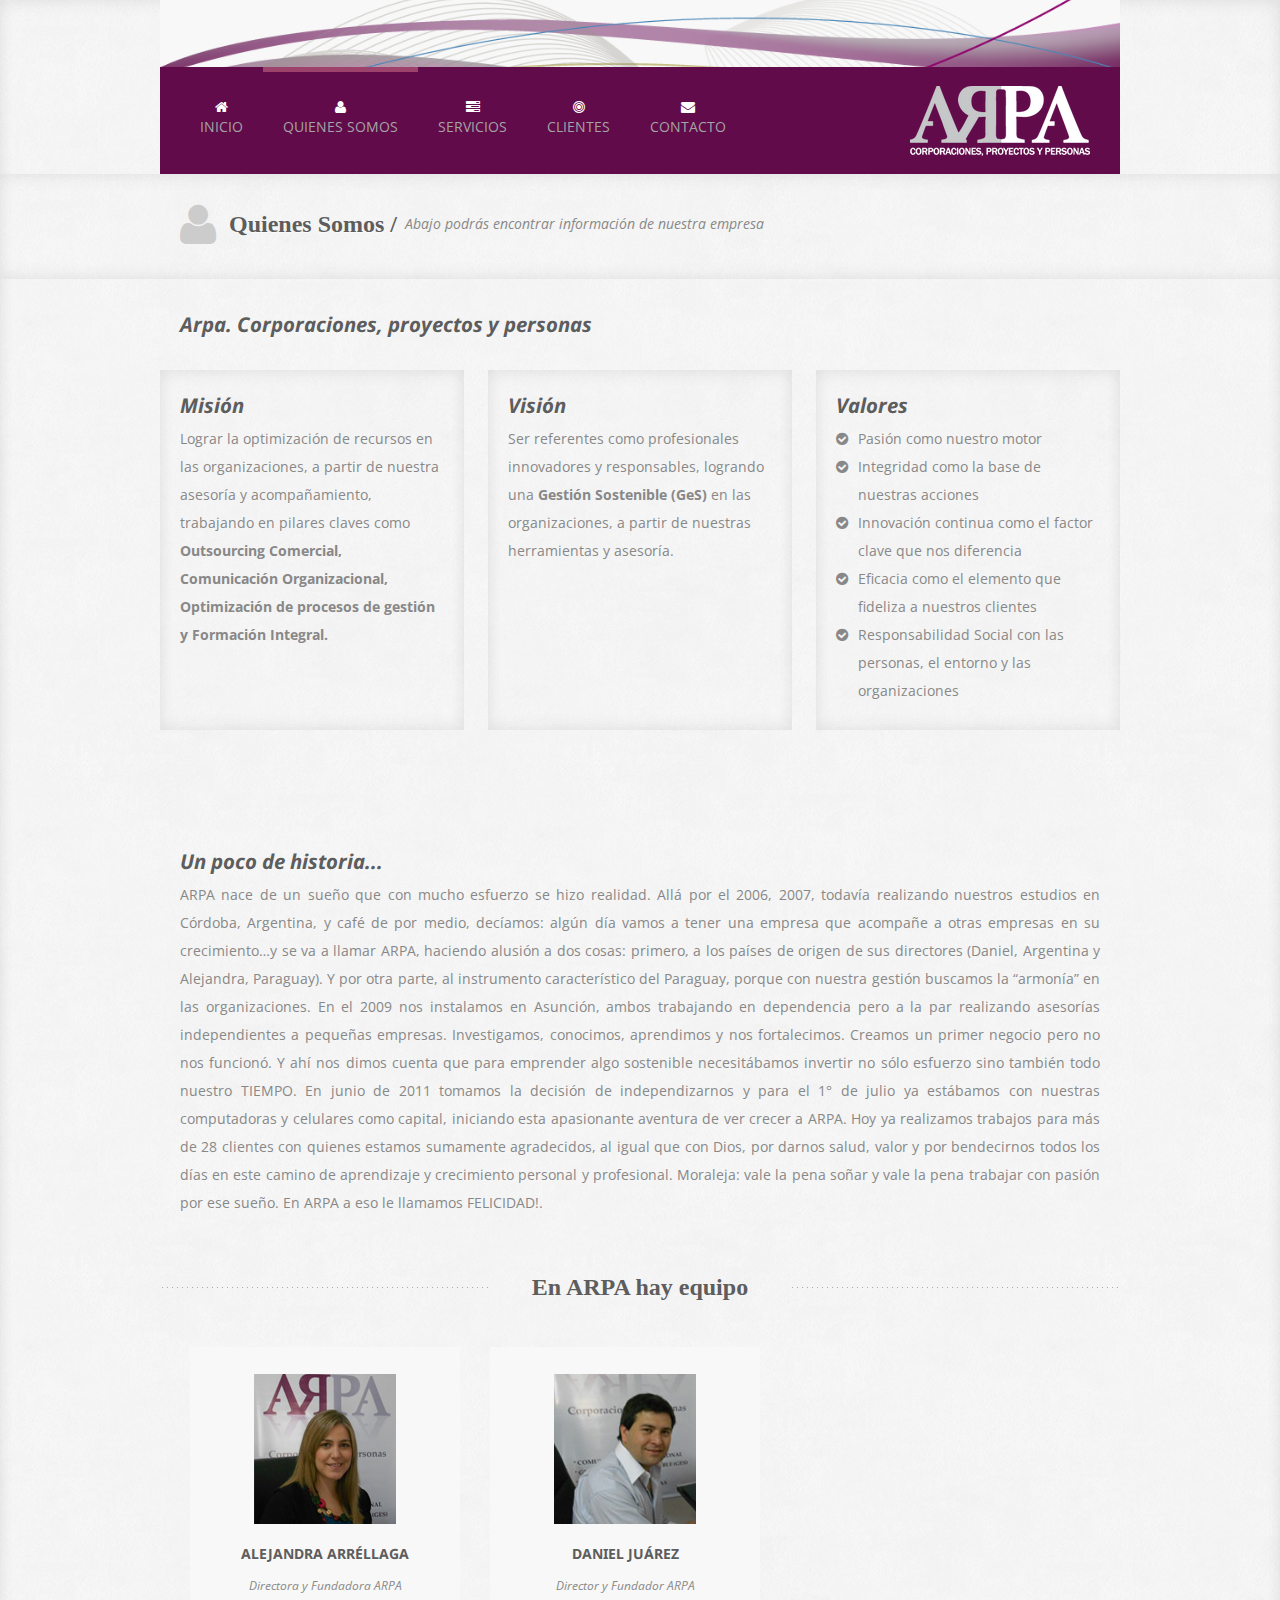
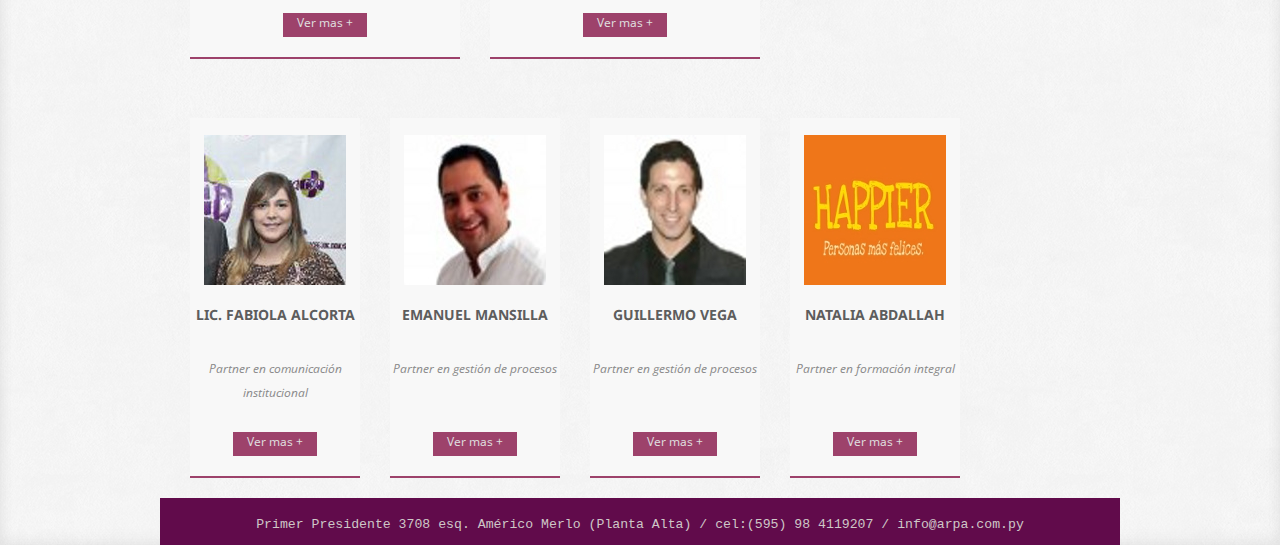
==== about.html @ 3e315eac "cambio: equipo" ====
<!DOCTYPE html>
<html lang="es">

    <head>

        <meta http-equiv="content-type" content="text/html; charset=UTF-8" />
        <title>AR-PA | Asesoramiento a empresas</title>
        <meta name="viewport" content="width=device-width, initial-scale=1.0">
        <meta name="description" content="Facilitamos herramientas y acompañamos procesos que conlleven a la Gestión Sostenible de las organizaciones, en el Área de Comunicación, Desarrollo Comercial y Responsabilidad Social. Buscamos optimizar los recursos de las empresas, fortalecer la calidad de vida laboral de las personas y lograr el desarrollo efectivo de proyectos.">
        <meta name="author" content="Ignacio" >
			<meta name="keywords" content="consultoría, comercialización, simulación, procesos, soluciones">
        <!-- CSS -->
       <link rel="stylesheet" href="http://fonts.googleapis.com/css?family=Open+Sans:400italic,400">
        <link rel="stylesheet" href="http://fonts.googleapis.com/css?family=Droid+Sans">    
        <link rel="stylesheet" href="assets/bootstrap/css/bootstrap.min.css">
        <link rel="stylesheet" href="assets/prettyPhoto/css/prettyPhoto.css">
        <link rel="stylesheet" href="assets/css/flexslider.css">
        <link rel="stylesheet" href="assets/css/font-awesome.css">
        <link rel="stylesheet" href="assets/css/style.css">
        <link rel="stylesheet" href="assets/fonts/stylesheet.css">
			
        <!-- HTML5 shim, for IE6-8 support of HTML5 elements -->
        <!--[if lt IE 9]>
            <script src="http://html5shim.googlecode.com/svn/trunk/html5.js"></script>
        <![endif]-->
			<!--<style type="text/css">.dropdown-submenu:hover>.dropdown-menu{display:none}</style>-->
			
        <!-- Favicon and touch icons -->
        <link rel="shortcut icon" href="assets/ico/FAV.ico">
        <link rel="apple-touch-icon-precomposed" sizes="144x144" href="assets/ico/apple-touch-icon-144-precomposed.png">
        <link rel="apple-touch-icon-precomposed" sizes="114x114" href="assets/ico/apple-touch-icon-114-precomposed.png">
        <link rel="apple-touch-icon-precomposed" sizes="72x72" href="assets/ico/apple-touch-icon-72-precomposed.png">
        <link rel="apple-touch-icon-precomposed" href="assets/ico/apple-touch-icon-57-precomposed.png">
		
    </head>

    <body>

        <!-- Header -->
        <div class="container">

                		
               	<div class="row" id="header"></div>
               			                       
                	<div class="header">						                  
                    
                        <div class="navbar">
                            <div class="navbar-inner">
                                <a class="btn btn-navbar" data-toggle="collapse" data-target=".nav-collapse">
                                    <span class="icon-bar"></span>
                                    <span class="icon-bar"></span>
                                    <span class="icon-bar"></span>
                                </a>
                                <h1>
                                    <a class="brand" href="index.html">AR-PA Asesoramos empresas...</a>
                                </h1>
                                <div class="nav-collapse collapse">
                                    <ul class="nav pull-left">
                                        <li>
                                            <a href="index.html"><i class="icon-home"></i><br />Inicio</a>
                                        </li>
                                         <li class="current-page"> 
                                            <a href="about.html"><i class="icon-user"></i><br />Quienes Somos</a>
                                        </li> 
                                        <li>                                                                                             	              														                                        
                                            	<a  href="services.html"><i class="icon-tasks"></i><br />Servicios</a>                                           	
													 									                                    
                                        </li>      	
                                        <li>
                                            <a href="clients.html"><i class="icon-bullseye"></i><br />Clientes</a>
                                        </li>                                 
                                        <li>
                                            <a href="contact.html"><i class="icon-envelope-alt"></i><br />Contacto</a>
                                        </li>
                                    </ul>
                                </div>
                            </div>
                        </div>
                                     
                </div>
               
        </div>

        <!-- Page Title -->
        <div class="page-title">
            <div class="container">
                <div class="row">
                    <div class="span12">
                        <i class="icon-user page-title-icon"></i>
                        <h2>Quienes Somos /</h2>
                        <p>Abajo podrás encontrar información de nuestra empresa</p>
                    </div>
                </div>
            </div>
        </div>

        <!-- About Us Text -->
        <div class="about-us-text container">
              
                    <h4>Arpa. Corporaciones, proyectos y personas</h4>
            <div class="row-fluid" id="about">
                <div class="span4">
                    <h4>Misión</h4>
                    <p>Lograr la optimización de recursos en las organizaciones, a partir de nuestra asesoría y acompañamiento, trabajando en pilares claves como <b>Outsourcing Comercial, Comunicación Organizacional, Optimización de procesos de gestión y Formación Integral.</b></p>
                </div>
                <div class="span4">
					<h4>Visión</h4>
                    <p>Ser referentes como profesionales innovadores y responsables, logrando una <b>Gestión Sostenible (GeS)</b> en las organizaciones, a partir de nuestras herramientas y asesoría.</p>                    
                </div>
                <div class="span4">
                    <h4>Valores</h4>
                    <ul class="icons-ul">
                    <li><i class="icon-li icon-ok-sign"></i> Pasión como nuestro motor</li>
                    <li><i class="icon-li icon-ok-sign"></i> Integridad como la base de nuestras acciones</li>
                    <li><i class="icon-li icon-ok-sign"></i> Innovación continua como el factor clave que nos diferencia</li>
                    <li><i class="icon-li icon-ok-sign"></i> Eficacia como el elemento que fideliza a nuestros clientes</li>
                    <li><i class="icon-li icon-ok-sign"></i> Responsabilidad Social con las personas, el entorno y las organizaciones</li>
                    </ul>
                </div>
            </div>

						<h4>Un poco de historia...</h4>
						<p>ARPA nace de un sueño que con mucho esfuerzo se hizo realidad. Allá por el 2006, 2007, todavía realizando nuestros estudios en Córdoba, Argentina, y café de por medio, decíamos: algún día vamos a tener una empresa que acompañe a otras empresas en su crecimiento…y se va a llamar ARPA, haciendo alusión a dos cosas: primero, a los países de origen de sus directores (Daniel, Argentina y Alejandra, Paraguay). Y por otra parte, al instrumento característico del Paraguay, porque con nuestra gestión buscamos la “armonía” en las organizaciones.  
En el 2009 nos instalamos en Asunción, ambos trabajando en dependencia pero a la par realizando asesorías independientes a pequeñas empresas. Investigamos, conocimos, aprendimos y nos fortalecimos. Creamos un primer negocio pero no nos funcionó. Y ahí nos dimos cuenta que para emprender algo sostenible necesitábamos invertir no sólo esfuerzo sino también todo nuestro TIEMPO.
En junio de 2011 tomamos la decisión de independizarnos y para el 1° de julio ya estábamos con nuestras computadoras y celulares como capital, iniciando esta apasionante aventura de ver crecer a ARPA.
Hoy ya realizamos trabajos para más de 28 clientes con quienes estamos sumamente agradecidos, al igual que con Dios, por darnos salud, valor y por bendecirnos todos los días en este camino de aprendizaje y crecimiento personal y profesional.
Moraleja: vale la pena soñar y vale la pena trabajar con pasión por ese sueño. En ARPA a eso le llamamos FELICIDAD!.</p>

        </div>

        <!-- Meet Our Team -->
        <div class="team container">
            <div class="team-title">
                <h3>En ARPA hay equipo</h3>
            </div>
            <div class="row">
                 <div class="team-text span3" data-toggle="modal" role="button"  href="#alejandra">                
						<div id="alejandra" class="modal hide fade" tabindex="-1" role="dialog" aria-labelledby="myModalLabel" aria-hidden="true">
 						 <div class="modal-header">
    						<h3 id="myModalLabel">Alejandra Arréllaga</h3>
 						 </div>
                    
                   <div class="modal-body">
  							<img src="assets/img/team/1.jpg" alt="">
   					 	<p>Licenciada en Comunicación Social, con énfasis en Comunicación Institucional por la Universidad Nacional de Córdoba (Argentina). Diplomatura en Conducción de RRHH y en Creación y Gestión de Microempresas. Especialista en Diagnóstico Organizacional, Planes de Comunicación Institucional y Gestión Corporativa. Corresponsal TELEVISA en Paraguay.<br>Ha asesorado a empresas privadas, instituciones bancarias, instituciones educativas, proyectos de organismos internacionales, organizaciones no gubernamentales y a proyectos del Gobierno local y Municipal.<br>Su experiencia laboral partió con la Fundación Internacional de formación de emprendedores Junior Achievement, desarrollando proyectos y organizando actividades en Paraguay, Argentina, Guatemala y México. Forjó su desempeño profesional participando de Congresos y Actividades Formativas en Argentina, Chile, Panamá, México, Guatemala, EEUU y España.</p>
							<h4>ALGUNOS TRABAJOS REALIZADOS</h4>
							<p><b>GRANUPLAST (fábrica de productos de polipropileno)</b></p>
							<p>&bull; Diagnóstico Comunicacional, Plan de Comunicación y Desarrollo de la Identidad Corporativa.</p>																		
							<p><b>MUNICIPALIDAD DE SAN BERNARDINO</b></p>
							<p>&bull; Comunicación Institucional / Tercerización comercial para el desarrollo de la temporada veraniega 2013.</p>																			
							<p><b>FUNDACION AVINA</b></p>
							<p>&bull; Asesoría en comunicación.</p>																										 						
							<p><b>COLEGIO SAN IGNACION DE LOYOLA</b></p>						
							<p>&bull; Diagnóstico Comunicacional y Plan de Comunicación / Asesora Comunicacional externa.</p>														
							<p><b>TELEVISA</b></p>
							<p>&bull; Corresponsal en Paraguay desde 2011.</p>									
							<p><b>EVAC México – Televisa</b></p>
							<p>&bull; Coordinación General del evento Vanguardia Iberoamericana 2011.</p>	
							<p><b>SUMARSE – INADEH (Panamá)</b></p>
							<p>&bull; Disertaciones y Taller formativo en el marco de la “Semana de la Ética 2011 y 2013″ – Taller “Planificación Estratégica de la Comunicación Corporativa en el marco de la RSE 2012”</p>
							<p><b>PACTO ETICO COMERCIAL – AMCHAM – CAP</b></p>
							<p>&bull; Desarrollo de 3 Talleres de Gestión Ética Sustentable.</p>		
							<p>PNUD – I	NDI</p>
							<p>&bull; Proyecto “Desarrollo de Capacidades de Instituciones Locales para la Implementación de Políticas de Pueblos Indígenas, con énfasis en Territorialidad y Gobernabilidad”.</p>
							<p></br><b>PNUD</b></p>
							<p>&bull; Plan de Comunicación para la Oficina de Género.</p>		
							<p><b>FUNDACION PARAGUAYA</b></p>
							<p>&bull; Área Educación Emprendedora. Directora Comunicaciones y Proyectos.</p>		
							<p><b>PNUD – AECID – MINISTERIO DEL INTERIOR</b></p>
							<p>&bull; Proyecto “Atención Especializada a víctimas de violencia intrafamiliar y de género: seguridad ciudadana”. Plan de Comunicación y Ejecución del Plan de Comunicación.</p>		
							<p><b>FUNDACIÓN CASA CUNA</b></p>
							<p>&bull; Coordinación de la Campaña RED SOLIDARIA EMPRESARIAL</p>		
							<p><b>USAID – CIRD – CEJ</b></p>
							<p>&bull; Programa Desempeño Judicial, Transparencia y Acceso a la Información – Plan de Comunicación, Ejecución del Plan y Coordinación de la Campaña – Componente “Costo Social de la Corrupción”- Campaña Exigí. Controlá. Denunciá.</p>																
							<p><b>BANCO CONTINENTAL</b></p>		
							<p>&bull; Plan de Comunicación, Incorporación del Banco Mundial como Accionista del Banco Continental a través de la IFC.</p>					
							<p><b>UNIVERSIDAD SAN CARLOS</b></p>		
							<p>&bull; Desarrollo del Departamento de Comunicación Institucional.</p>				
																															
						 </div>
 						<div class="modal-footer">
    					<button class="btn btn-primary">Volver</button>
  						</div>
                </div>
                <img src="assets/img/team/1.jpg" alt="">
                    <h4>Alejandra Arréllaga</h4>
                    <p>Directora y Fundadora ARPA</p>
                    <div class="social-links">
                        <!--<a class="facebook" href=""></a>
                        <a class="twitter" href=""></a>-->
                        <a href="#">Ver mas +</a>
                        <!--<a class="email" href="mailto:alejandra@arpa.com.py"></a>-->
                    </div>
                 </div>
                <div class="team-text span3" data-toggle="modal" role="button"  href="#daniel">                
						<div id="daniel" class="modal hide fade" tabindex="-1" role="dialog" aria-labelledby="myModalLabel" aria-hidden="true">
 						 <div class="modal-header">
    						<h3 id="myModalLabel">Daniel Juarez</h3>
 						 </div> 						
  						<div class="modal-body">
  							<img src="assets/img/team/2.jpg" alt="">
   					 	<p>Diplomado en Técnicas de Venta y Negociación, y en Conducción de Recursos Humanos por la Escuela de Ejecutivos de la Universidad Nacional de Córdoba. Especialista en Desarrollo comercial de productos, servicios y/o empresas.<br></br>Forjó sus conocimientos profesionales basados en la Teoría KAIZEN en su experiencia laboral en Toyota Argentina como parte de Centro Motor Toyota (Córdoba). A partir del 2008, asesoró en comercialización y ventas a diferentes empresas en Paraguay.</p>
							<h4>TRABAJOS EN DESARROLLO COMERCIAL</h4>
							<p><b>GRANUPLAST (fábrica de productos de polipropileno)</b></p>
							<p>&bull; Outsourcing comercial desde el 2011</p>		
							<p>&bull; Desarrollo del Departamento Comercial: diseño, planificación, contratación de RRHH.</p>
							<p>&bull; Implementación de la Estrategia Comercial: capacitación, seguimiento, fidelización de clientes.</p>											
							<p><b>GOD´S PAN</b></p>
							<p>&bull; Análisis de la gestión comercial</p>							
							<p>&bull; Implementación de la Estrategia Comercial: capacitación, seguimiento, fidelización de clientes.</p>						
							<p><b>IBAÑEZ CARGO (transporte)</b></p>
							<p>&bull; Outsourcing comercial</p>							
							<p>&bull; Optimización de procesos y recursos.</p>															 						
							<p><b>MUNISA (fábrica de botas de seguridad)</b></p>						
							<p>&bull; Outsourcing comercial</p>							
							<p>&bull; Desarrollo del Departamento Comercial: diseño, planificación, contratación de RRHH.</p>								
							<p>&bull; Implementación de la Estrategia Comercial: capacitación, seguimiento, fidelización de clientes.</p>
							<p><b>ALBERDIN (gastronomía)</b></p>
							<p>&bull; Diagnóstico Comercial: análisis, evaluación y planificación de estrategias comerciales.</p>	
							<p>&bull; Implementación de la Estrategia Comercial: capacitación, seguimiento, fidelización de clientes.</p>	
							<p><b>CASA BOLLER S.R.L. (empresa de biotecnología)</b></p>
							<p>&bull; Asesoría Comercial para Proyecto CONACYT: Estudio de mercado, competidores y      clientes, potenciales clientes; estrategias comerciales sobre producto.</p>	
							<p><b>SICG S.A. – South Informer Consulting Group (empresa de seguridad)</b></p>
							<p>&bull; Gerente Comercial: estrategias comerciales, ampliación del producto a nuevos mercados, desarrollo de actividades para proyectos con entes gubernamentales, fidelización de clientes.</p>
							<p><br></br><b>ARGENTINA</b></p>			
							<p><b>TOYOTA ARGENTINA – CENTRO MOTOR S.A.</b></p>
							<p>Departamento de Postventa: fidelización de clientes – Administración – Venta de productos y servicios – Coordinación de equipo de trabajo – Implementación de estrategias de mejora continua – Negociación con proveedores.</p>										
						 </div>
 						 <div class="modal-footer">
    					<button class="btn btn-primary">Volver</button>
  					</div>
					</div>
                    <img src="assets/img/team/2.jpg" alt="">
                    <h4>Daniel Juárez</h4>
                    <p>Director y Fundador ARPA</p>
                    <div class="social-links">
                        <!--<a class="facebook" href=""></a>
                        <a class="twitter" href=""></a>
                        <a class="linkedin" href=""></a>
                        <a class="email" href="mailto:daniel@arpa.com.py"></a>-->
                        <a href="#">Ver mas +</a>
                    </div>
                </div>
                </div>
                <div class="row">
                <div class="team-text span2" data-toggle="modal" role="button"  href="#fabiola">                
						<div id="fabiola" class="modal hide fade" tabindex="-1" role="dialog" aria-labelledby="myModalLabel" aria-hidden="true">
 						 <div class="modal-header">
    						<h3 id="myModalLabel">Lic. Fabiola Alcorta</h3>
 						 </div>
  						<div class="modal-body">
  							<img src="assets/img/team/4.jpg" alt="">
   					 <p>Licenciada en Ciencias de la Comunicación con énfasis en Comunicación Institucional por la Universidad Católica Nuestra Señora de la Asunción. Máster en Cooperación Internacional y Gestión de Proyectos. Instituto Universitario de Investigación Ortega y Gasset. Madrid – España. Realizó postgrados en “Elaboración de Materiales Didácticos” y en “Desarrollo Local y Economía Social” – Área de Estado y Políticas Públicas, en la Facultad Latinoamérica de Ciencias Sociales -FLACSO Argentina. Especialización en análisis y gestión de redes sociales, por la Universidad Bolivariana de Chile. <br></br>Ha trabajado como consultora para diferentes proyectos sociales y de organismos internacionales, organizaciones no gubernamentales, proyectos del Gobierno local, empresas privadas, etc. También realizó diferentes publicaciones.</p>
 					 </div>
 						 <div class="modal-footer">
    					<button class="btn btn-primary">Volver</button>
  					</div>
					</div>
                    <img src="assets/img/team/4.jpg" alt="">
                    <h4>LIC. FABIOLA ALCORTA</h4>
                    <p>Partner en comunicación institucional</p>
                    <div class="social-links">
                          <a href="#">Ver mas +</a>
                    </div>
                </div>
                <div class="team-text span2" data-toggle="modal" role="button"  href="#emanuel">
                <!-- Modal -->
						<div id="emanuel" class="modal hide fade" tabindex="-1" role="dialog" aria-labelledby="myModalLabel" aria-hidden="true">
 						 <div class="modal-header">
    						<h3 id="myModalLabel">Emanuel Mansilla</h3>
 						 </div>
  						<div class="modal-body">
  							<img src="assets/img/team/5.jpg" alt="">
   					 <p>Maestría en Administración de Negocios (MBA) tesis en curso, y Especialista en Ingeniería Gerencial, escuela de 4to nivel UTN-FRC (Córdoba). Ingeniero Industrial (Universidad Tecnológica de Córdoba). Beca de estudio en Ingeniería Económica (Wirtschaftsingenieurwesen), Fachhochschule Esslingen, Hochschule für Technik, Alemania. Docente en Cátedra Simulación. Participación en proyectos I&D e integrante del Grupo de Investigación en Sistemas y Modelos para la Eficiencia en Organizaciones (GIMSE) de la UTN-FRC. Investigación, divulgación e implementación de metodologías para el desarrollo de la creatividad, la resiliencia y el bienestar de las personas en organizaciones con neurociencia aplicada.</p>
 					 </div>
 						 <div class="modal-footer">
    					<button class="btn btn-primary">Volver</button>
  					</div>
					</div>
                    <img src="assets/img/team/5.jpg" alt="">
                    <h4>EMANUEL MANSILLA</h4>
                    <p>Partner en gestión de procesos</p>
                    <div class="social-links">
                       <a href="#">Ver mas +</a>
                    </div>
                </div>
                <div class="team-text span2" data-toggle="modal" role="button"  href="#guillermo">
                <!-- Modal -->
						<div id="guillermo" class="modal hide fade" tabindex="-1" role="dialog" aria-labelledby="myModalLabel" aria-hidden="true">
 						 <div class="modal-header">
    						<h3 id="myModalLabel">Guillermo Vega</h3>
 						 </div>
  						<div class="modal-body">
  							<img src="assets/img/team/6.jpg" alt="">
   					 <p>Trabajó como Jefe de Gestión de la Calidad en industria Autopartista (Metalúrgica Pollastrini) y en industria de Bio-Ingeniería (Implantes RB). Jefe de Gestión de Mantenimiento en industria de Transporte de Pasajeros (Grupo Flecha Bus).<br></br>
Participación en proyectos I&D e integrante del Grupo de Investigación en Sistemas y Modelos para la Eficiencia en Organizaciones (GIMSE) de la UTN FRC (Universidad Tecnológica Nacional). Docente en cátedra Simulación - UTN FRC.<br></br>
Consultor especialista en diseño y desarrollo de simuladores de procesos, utilizando tecnología de eventos discretos.<br></br>
Desarrollo e implementación de Sistemas de Gestión de Calidad y Mantenimiento</p>
 					 </div>
 						 <div class="modal-footer">
    					<button class="btn btn-primary">Volver</button>
  					</div>
					</div>
                    <img src="assets/img/team/6.jpg" alt="">
                    <h4>GUILLERMO VEGA</h4>
                    <p>Partner en gestión de procesos</p>
                    <div class="social-links">
                       <a href="#">Ver mas +</a>
                    </div>
                </div>
                <div class="team-text span2" data-toggle="modal" role="button"  href="#natalia">
                <!-- Modal -->
						<div id="natalia" class="modal hide fade" tabindex="-1" role="dialog" aria-labelledby="myModalLabel" aria-hidden="true">
 						 <div class="modal-header">
    						<h3 id="myModalLabel">Natalia Abdallah</h3>
 						 </div>
  						<div class="modal-body">
  							<img src="assets/img/team/7.jpg" alt="">
   					 <p>Médica Cirujana, Universidad Nacional de Córdoba. Psiquiatría, Hospital Nacional de Clínicas. Intercambio Académico - Convenio JIMA, Universidad Autónoma de Tamaulipas, México. Magister en Psiconeuroendocrinoinmunología, Universidad Favaloro. Docencia y capacitación. Postítulo en Lenguaje Corporal UNC. Posgrado en Clínica Integrada Fenomenología, Enfoque Gestáltico y Mediation Therapeutique. Integrante del grupo de danzas “Casuarinas”. Investigación en salud, bienestar y neurociencia.</p>
 					 </div>
 						 <div class="modal-footer">
    					<button class="btn btn-primary">Volver</button>
  					</div>
					</div>
                    <img src="assets/img/team/7.jpg" alt="">
                    <h4>NATALIA ABDALLAH</h4>
                    <p>Partner en formación integral</p>
                    <div class="social-links">
                    	<a href="#">Ver mas +</a>
                    </div>
                </div>
              </div>
            
        </div> 

        <!-- Footer -->
      
      <footer>
            <div class="container">
   	
					 <p>Primer Presidente 3708 esq. Américo Merlo (Planta Alta) / cel:(595) 98 4119207 / info@arpa.com.py</p>																																																					

				</div>               
            
        </footer>

        <!-- Javascript -->
        <script src="assets/js/jquery-1.8.2.min.js"></script>
        <script src="assets/bootstrap/js/bootstrap.min.js"></script>
        <script src="assets/js/jquery.flexslider.js"></script>        
        <script src="http://maps.google.com/maps/api/js?sensor=true"></script>
        <script src="assets/js/jquery.ui.map.min.js"></script>
        <script src="assets/js/jquery.quicksand.js"></script>
        <script src="assets/prettyPhoto/js/jquery.prettyPhoto.js"></script>
        <script src="assets/js/scripts.js"></script>        
        <script type="text/javascript" charset="utf-8">

            var scrollSpeed = 70;       // Speed in milliseconds
            var step = 1;               // How many pixels to move per step
            var current = 0;            // The current pixel row
            var imageHeight = 4300;     // Background image height
            var headerHeight = 300;     // How tall the header is.
            
            //The pixel row where to start a new loop
            var restartPosition = -(imageHeight - headerHeight);
            
            function scrollBg(){
                
                //Go to next pixel row.
                current -= step;
                
                //If at the end of the image, then go to the top.
                if (current == restartPosition){
                    current = 0;
                }
                
                //Set the CSS of the header.
                $('#header').css("background-position","0 "+current+"px");
                
                
            }
            
            //Calls the scrolling function repeatedly
            var init = setInterval("scrollBg()", scrollSpeed);
            
        </script>

    </body>

</html>
---- assets/prettyPhoto/css/prettyPhoto.css ----
div.pp_default .pp_top,div.pp_default .pp_top .pp_middle,div.pp_default .pp_top .pp_left,div.pp_default .pp_top .pp_right,div.pp_default .pp_bottom,div.pp_default .pp_bottom .pp_left,div.pp_default .pp_bottom .pp_middle,div.pp_default .pp_bottom .pp_right{height:13px}
div.pp_default .pp_top .pp_left{background:url(../images/prettyPhoto/default/sprite.png) -78px -93px no-repeat}
div.pp_default .pp_top .pp_middle{background:url(../images/prettyPhoto/default/sprite_x.png) top left repeat-x}
div.pp_default .pp_top .pp_right{background:url(../images/prettyPhoto/default/sprite.png) -112px -93px no-repeat}
div.pp_default .pp_content .ppt{color:#f8f8f8}
div.pp_default .pp_content_container .pp_left{background:url(../images/prettyPhoto/default/sprite_y.png) -7px 0 repeat-y;padding-left:13px}
div.pp_default .pp_content_container .pp_right{background:url(../images/prettyPhoto/default/sprite_y.png) top right repeat-y;padding-right:13px}
div.pp_default .pp_next:hover{background:url(../images/prettyPhoto/default/sprite_next.png) center right no-repeat;cursor:pointer}
div.pp_default .pp_previous:hover{background:url(../images/prettyPhoto/default/sprite_prev.png) center left no-repeat;cursor:pointer}
div.pp_default .pp_expand{background:url(../images/prettyPhoto/default/sprite.png) 0 -29px no-repeat;cursor:pointer;width:28px;height:28px}
div.pp_default .pp_expand:hover{background:url(../images/prettyPhoto/default/sprite.png) 0 -56px no-repeat;cursor:pointer}
div.pp_default .pp_contract{background:url(../images/prettyPhoto/default/sprite.png) 0 -84px no-repeat;cursor:pointer;width:28px;height:28px}
div.pp_default .pp_contract:hover{background:url(../images/prettyPhoto/default/sprite.png) 0 -113px no-repeat;cursor:pointer}
div.pp_default .pp_close{width:30px;height:30px;background:url(../images/prettyPhoto/default/sprite.png) 2px 1px no-repeat;cursor:pointer}
div.pp_default .pp_gallery ul li a{background:url(../images/prettyPhoto/default/default_thumb.png) center center #f8f8f8;border:1px solid #aaa}
div.pp_default .pp_social{margin-top:7px}
div.pp_default .pp_gallery a.pp_arrow_previous,div.pp_default .pp_gallery a.pp_arrow_next{position:static;left:auto}
div.pp_default .pp_nav .pp_play,div.pp_default .pp_nav .pp_pause{background:url(../images/prettyPhoto/default/sprite.png) -51px 1px no-repeat;height:30px;width:30px}
div.pp_default .pp_nav .pp_pause{background-position:-51px -29px}
div.pp_default a.pp_arrow_previous,div.pp_default a.pp_arrow_next{background:url(../images/prettyPhoto/default/sprite.png) -31px -3px no-repeat;height:20px;width:20px;margin:4px 0 0}
div.pp_default a.pp_arrow_next{left:52px;background-position:-82px -3px}
div.pp_default .pp_content_container .pp_details{margin-top:5px}
div.pp_default .pp_nav{clear:none;height:30px;width:110px;position:relative}
div.pp_default .pp_nav .currentTextHolder{font-family:Georgia;font-style:italic;color:#999;font-size:11px;left:75px;line-height:25px;position:absolute;top:2px;margin:0;padding:0 0 0 10px}
div.pp_default .pp_close:hover,div.pp_default .pp_nav .pp_play:hover,div.pp_default .pp_nav .pp_pause:hover,div.pp_default .pp_arrow_next:hover,div.pp_default .pp_arrow_previous:hover{opacity:0.7}
div.pp_default .pp_description{font-size:11px;font-weight:700;line-height:14px;margin:5px 50px 5px 0}
div.pp_default .pp_bottom .pp_left{background:url(../images/prettyPhoto/default/sprite.png) -78px -127px no-repeat}
div.pp_default .pp_bottom .pp_middle{background:url(../images/prettyPhoto/default/sprite_x.png) bottom left repeat-x}
div.pp_default .pp_bottom .pp_right{background:url(../images/prettyPhoto/default/sprite.png) -112px -127px no-repeat}
div.pp_default .pp_loaderIcon{background:url(../images/prettyPhoto/default/loader.gif) center center no-repeat}
div.light_rounded .pp_top .pp_left{background:url(../images/prettyPhoto/light_rounded/sprite.png) -88px -53px no-repeat}
div.light_rounded .pp_top .pp_right{background:url(../images/prettyPhoto/light_rounded/sprite.png) -110px -53px no-repeat}
div.light_rounded .pp_next:hover{background:url(../images/prettyPhoto/light_rounded/btnNext.png) center right no-repeat;cursor:pointer}
div.light_rounded .pp_previous:hover{background:url(../images/prettyPhoto/light_rounded/btnPrevious.png) center left no-repeat;cursor:pointer}
div.light_rounded .pp_expand{background:url(../images/prettyPhoto/light_rounded/sprite.png) -31px -26px no-repeat;cursor:pointer}
div.light_rounded .pp_expand:hover{background:url(../images/prettyPhoto/light_rounded/sprite.png) -31px -47px no-repeat;cursor:pointer}
div.light_rounded .pp_contract{background:url(../images/prettyPhoto/light_rounded/sprite.png) 0 -26px no-repeat;cursor:pointer}
div.light_rounded .pp_contract:hover{background:url(../images/prettyPhoto/light_rounded/sprite.png) 0 -47px no-repeat;cursor:pointer}
div.light_rounded .pp_close{width:75px;height:22px;background:url(../images/prettyPhoto/light_rounded/sprite.png) -1px -1px no-repeat;cursor:pointer}
div.light_rounded .pp_nav .pp_play{background:url(../images/prettyPhoto/light_rounded/sprite.png) -1px -100px no-repeat;height:15px;width:14px}
div.light_rounded .pp_nav .pp_pause{background:url(../images/prettyPhoto/light_rounded/sprite.png) -24px -100px no-repeat;height:15px;width:14px}
div.light_rounded .pp_arrow_previous{background:url(../images/prettyPhoto/light_rounded/sprite.png) 0 -71px no-repeat}
div.light_rounded .pp_arrow_next{background:url(../images/prettyPhoto/light_rounded/sprite.png) -22px -71px no-repeat}
div.light_rounded .pp_bottom .pp_left{background:url(../images/prettyPhoto/light_rounded/sprite.png) -88px -80px no-repeat}
div.light_rounded .pp_bottom .pp_right{background:url(../images/prettyPhoto/light_rounded/sprite.png) -110px -80px no-repeat}
div.dark_rounded .pp_top .pp_left{background:url(../images/prettyPhoto/dark_rounded/sprite.png) -88px -53px no-repeat}
div.dark_rounded .pp_top .pp_right{background:url(../images/prettyPhoto/dark_rounded/sprite.png) -110px -53px no-repeat}
div.dark_rounded .pp_content_container .pp_left{background:url(../images/prettyPhoto/dark_rounded/contentPattern.png) top left repeat-y}
div.dark_rounded .pp_content_container .pp_right{background:url(../images/prettyPhoto/dark_rounded/contentPattern.png) top right repeat-y}
div.dark_rounded .pp_next:hover{background:url(../images/prettyPhoto/dark_rounded/btnNext.png) center right no-repeat;cursor:pointer}
div.dark_rounded .pp_previous:hover{background:url(../images/prettyPhoto/dark_rounded/btnPrevious.png) center left no-repeat;cursor:pointer}
div.dark_rounded .pp_expand{background:url(../images/prettyPhoto/dark_rounded/sprite.png) -31px -26px no-repeat;cursor:pointer}
div.dark_rounded .pp_expand:hover{background:url(../images/prettyPhoto/dark_rounded/sprite.png) -31px -47px no-repeat;cursor:pointer}
div.dark_rounded .pp_contract{background:url(../images/prettyPhoto/dark_rounded/sprite.png) 0 -26px no-repeat;cursor:pointer}
div.dark_rounded .pp_contract:hover{background:url(../images/prettyPhoto/dark_rounded/sprite.png) 0 -47px no-repeat;cursor:pointer}
div.dark_rounded .pp_close{width:75px;height:22px;background:url(../images/prettyPhoto/dark_rounded/sprite.png) -1px -1px no-repeat;cursor:pointer}
div.dark_rounded .pp_description{margin-right:85px;color:#fff}
div.dark_rounded .pp_nav .pp_play{background:url(../images/prettyPhoto/dark_rounded/sprite.png) -1px -100px no-repeat;height:15px;width:14px}
div.dark_rounded .pp_nav .pp_pause{background:url(../images/prettyPhoto/dark_rounded/sprite.png) -24px -100px no-repeat;height:15px;width:14px}
div.dark_rounded .pp_arrow_previous{background:url(../images/prettyPhoto/dark_rounded/sprite.png) 0 -71px no-repeat}
div.dark_rounded .pp_arrow_next{background:url(../images/prettyPhoto/dark_rounded/sprite.png) -22px -71px no-repeat}
div.dark_rounded .pp_bottom .pp_left{background:url(../images/prettyPhoto/dark_rounded/sprite.png) -88px -80px no-repeat}
div.dark_rounded .pp_bottom .pp_right{background:url(../images/prettyPhoto/dark_rounded/sprite.png) -110px -80px no-repeat}
div.dark_rounded .pp_loaderIcon{background:url(../images/prettyPhoto/dark_rounded/loader.gif) center center no-repeat}
div.dark_square .pp_left,div.dark_square .pp_middle,div.dark_square .pp_right,div.dark_square .pp_content{background:#000}
div.dark_square .pp_description{color:#fff;margin:0 85px 0 0}
div.dark_square .pp_loaderIcon{background:url(../images/prettyPhoto/dark_square/loader.gif) center center no-repeat}
div.dark_square .pp_expand{background:url(../images/prettyPhoto/dark_square/sprite.png) -31px -26px no-repeat;cursor:pointer}
div.dark_square .pp_expand:hover{background:url(../images/prettyPhoto/dark_square/sprite.png) -31px -47px no-repeat;cursor:pointer}
div.dark_square .pp_contract{background:url(../images/prettyPhoto/dark_square/sprite.png) 0 -26px no-repeat;cursor:pointer}
div.dark_square .pp_contract:hover{background:url(../images/prettyPhoto/dark_square/sprite.png) 0 -47px no-repeat;cursor:pointer}
div.dark_square .pp_close{width:75px;height:22px;background:url(../images/prettyPhoto/dark_square/sprite.png) -1px -1px no-repeat;cursor:pointer}
div.dark_square .pp_nav{clear:none}
div.dark_square .pp_nav .pp_play{background:url(../images/prettyPhoto/dark_square/sprite.png) -1px -100px no-repeat;height:15px;width:14px}
div.dark_square .pp_nav .pp_pause{background:url(../images/prettyPhoto/dark_square/sprite.png) -24px -100px no-repeat;height:15px;width:14px}
div.dark_square .pp_arrow_previous{background:url(../images/prettyPhoto/dark_square/sprite.png) 0 -71px no-repeat}
div.dark_square .pp_arrow_next{background:url(../images/prettyPhoto/dark_square/sprite.png) -22px -71px no-repeat}
div.dark_square .pp_next:hover{background:url(../images/prettyPhoto/dark_square/btnNext.png) center right no-repeat;cursor:pointer}
div.dark_square .pp_previous:hover{background:url(../images/prettyPhoto/dark_square/btnPrevious.png) center left no-repeat;cursor:pointer}
div.light_square .pp_expand{background:url(../images/prettyPhoto/light_square/sprite.png) -31px -26px no-repeat;cursor:pointer}
div.light_square .pp_expand:hover{background:url(../images/prettyPhoto/light_square/sprite.png) -31px -47px no-repeat;cursor:pointer}
div.light_square .pp_contract{background:url(../images/prettyPhoto/light_square/sprite.png) 0 -26px no-repeat;cursor:pointer}
div.light_square .pp_contract:hover{background:url(../images/prettyPhoto/light_square/sprite.png) 0 -47px no-repeat;cursor:pointer}
div.light_square .pp_close{width:75px;height:22px;background:url(../images/prettyPhoto/light_square/sprite.png) -1px -1px no-repeat;cursor:pointer}
div.light_square .pp_nav .pp_play{background:url(../images/prettyPhoto/light_square/sprite.png) -1px -100px no-repeat;height:15px;width:14px}
div.light_square .pp_nav .pp_pause{background:url(../images/prettyPhoto/light_square/sprite.png) -24px -100px no-repeat;height:15px;width:14px}
div.light_square .pp_arrow_previous{background:url(../images/prettyPhoto/light_square/sprite.png) 0 -71px no-repeat}
div.light_square .pp_arrow_next{background:url(../images/prettyPhoto/light_square/sprite.png) -22px -71px no-repeat}
div.light_square .pp_next:hover{background:url(../images/prettyPhoto/light_square/btnNext.png) center right no-repeat;cursor:pointer}
div.light_square .pp_previous:hover{background:url(../images/prettyPhoto/light_square/btnPrevious.png) center left no-repeat;cursor:pointer}
div.facebook .pp_top .pp_left{background:url(../images/prettyPhoto/facebook/sprite.png) -88px -53px no-repeat}
div.facebook .pp_top .pp_middle{background:url(../images/prettyPhoto/facebook/contentPatternTop.png) top left repeat-x}
div.facebook .pp_top .pp_right{background:url(../images/prettyPhoto/facebook/sprite.png) -110px -53px no-repeat}
div.facebook .pp_content_container .pp_left{background:url(../images/prettyPhoto/facebook/contentPatternLeft.png) top left repeat-y}
div.facebook .pp_content_container .pp_right{background:url(../images/prettyPhoto/facebook/contentPatternRight.png) top right repeat-y}
div.facebook .pp_expand{background:url(../images/prettyPhoto/facebook/sprite.png) -31px -26px no-repeat;cursor:pointer}
div.facebook .pp_expand:hover{background:url(../images/prettyPhoto/facebook/sprite.png) -31px -47px no-repeat;cursor:pointer}
div.facebook .pp_contract{background:url(../images/prettyPhoto/facebook/sprite.png) 0 -26px no-repeat;cursor:pointer}
div.facebook .pp_contract:hover{background:url(../images/prettyPhoto/facebook/sprite.png) 0 -47px no-repeat;cursor:pointer}
div.facebook .pp_close{width:22px;height:22px;background:url(../images/prettyPhoto/facebook/sprite.png) -1px -1px no-repeat;cursor:pointer}
div.facebook .pp_description{margin:0 37px 0 0}
div.facebook .pp_loaderIcon{background:url(../images/prettyPhoto/facebook/loader.gif) center center no-repeat}
div.facebook .pp_arrow_previous{background:url(../images/prettyPhoto/facebook/sprite.png) 0 -71px no-repeat;height:22px;margin-top:0;width:22px}
div.facebook .pp_arrow_previous.disabled{background-position:0 -96px;cursor:default}
div.facebook .pp_arrow_next{background:url(../images/prettyPhoto/facebook/sprite.png) -32px -71px no-repeat;height:22px;margin-top:0;width:22px}
div.facebook .pp_arrow_next.disabled{background-position:-32px -96px;cursor:default}
div.facebook .pp_nav{margin-top:0}
div.facebook .pp_nav p{font-size:15px;padding:0 3px 0 4px}
div.facebook .pp_nav .pp_play{background:url(../images/prettyPhoto/facebook/sprite.png) -1px -123px no-repeat;height:22px;width:22px}
div.facebook .pp_nav .pp_pause{background:url(../images/prettyPhoto/facebook/sprite.png) -32px -123px no-repeat;height:22px;width:22px}
div.facebook .pp_next:hover{background:url(../images/prettyPhoto/facebook/btnNext.png) center right no-repeat;cursor:pointer}
div.facebook .pp_previous:hover{background:url(../images/prettyPhoto/facebook/btnPrevious.png) center left no-repeat;cursor:pointer}
div.facebook .pp_bottom .pp_left{background:url(../images/prettyPhoto/facebook/sprite.png) -88px -80px no-repeat}
div.facebook .pp_bottom .pp_middle{background:url(../images/prettyPhoto/facebook/contentPatternBottom.png) top left repeat-x}
div.facebook .pp_bottom .pp_right{background:url(../images/prettyPhoto/facebook/sprite.png) -110px -80px no-repeat}
div.pp_pic_holder a:focus{outline:none}
div.pp_overlay{background:#000;display:none;left:0;position:absolute;top:0;width:100%;z-index:9500}
div.pp_pic_holder{display:none;position:absolute;width:100px;z-index:10000}
.pp_content{height:40px;min-width:40px}
* html .pp_content{width:40px}
.pp_content_container{position:relative;text-align:left;width:100%}
.pp_content_container .pp_left{padding-left:20px}
.pp_content_container .pp_right{padding-right:20px}
.pp_content_container .pp_details{float:left;margin:10px 0 2px}
.pp_description{display:none;margin:0}
.pp_social{float:left;margin:0}
.pp_social .facebook{float:left;margin-left:5px;width:55px;overflow:hidden}
.pp_social .twitter{float:left}
.pp_nav{clear:right;float:left;margin:3px 10px 0 0}
.pp_nav p{float:left;white-space:nowrap;margin:2px 4px}
.pp_nav .pp_play,.pp_nav .pp_pause{float:left;margin-right:4px;text-indent:-10000px}
a.pp_arrow_previous,a.pp_arrow_next{display:block;float:left;height:15px;margin-top:3px;overflow:hidden;text-indent:-10000px;width:14px}
.pp_hoverContainer{position:absolute;top:0;width:100%;z-index:2000}
.pp_gallery{display:none;left:50%;margin-top:-50px;position:absolute;z-index:10000}
.pp_gallery div{float:left;overflow:hidden;position:relative}
.pp_gallery ul{float:left;height:35px;position:relative;white-space:nowrap;margin:0 0 0 5px;padding:0}
.pp_gallery ul a{border:1px rgba(0,0,0,0.5) solid;display:block;float:left;height:33px;overflow:hidden}
.pp_gallery ul a img{border:0}
.pp_gallery li{display:block;float:left;margin:0 5px 0 0;padding:0}
.pp_gallery li.default a{background:url(../images/prettyPhoto/facebook/default_thumbnail.gif) 0 0 no-repeat;display:block;height:33px;width:50px}
.pp_gallery .pp_arrow_previous,.pp_gallery .pp_arrow_next{margin-top:7px!important}
a.pp_next{background:url(../images/prettyPhoto/light_rounded/btnNext.png) 10000px 10000px no-repeat;display:block;float:right;height:100%;text-indent:-10000px;width:49%}
a.pp_previous{background:url(../images/prettyPhoto/light_rounded/btnNext.png) 10000px 10000px no-repeat;display:block;float:left;height:100%;text-indent:-10000px;width:49%}
a.pp_expand,a.pp_contract{cursor:pointer;display:none;height:20px;position:absolute;right:30px;text-indent:-10000px;top:10px;width:20px;z-index:20000}
a.pp_close{position:absolute;right:0;top:0;display:block;line-height:22px;text-indent:-10000px}
.pp_loaderIcon{display:block;height:24px;left:50%;position:absolute;top:50%;width:24px;margin:-12px 0 0 -12px}
#pp_full_res{line-height:1!important}
#pp_full_res .pp_inline{text-align:left}
#pp_full_res .pp_inline p{margin:0 0 15px}
div.ppt{color:#fff;display:none;font-size:17px;z-index:9999;margin:0 0 5px 15px}
div.pp_default .pp_content,div.light_rounded .pp_content{background-color:#fff}
div.pp_default #pp_full_res .pp_inline,div.light_rounded .pp_content .ppt,div.light_rounded #pp_full_res .pp_inline,div.light_square .pp_content .ppt,div.light_square #pp_full_res .pp_inline,div.facebook .pp_content .ppt,div.facebook #pp_full_res .pp_inline{color:#000}
div.pp_default .pp_gallery ul li a:hover,div.pp_default .pp_gallery ul li.selected a,.pp_gallery ul a:hover,.pp_gallery li.selected a{border-color:#fff}
div.pp_default .pp_details,div.light_rounded .pp_details,div.dark_rounded .pp_details,div.dark_square .pp_details,div.light_square .pp_details,div.facebook .pp_details{position:relative}
div.light_rounded .pp_top .pp_middle,div.light_rounded .pp_content_container .pp_left,div.light_rounded .pp_content_container .pp_right,div.light_rounded .pp_bottom .pp_middle,div.light_square .pp_left,div.light_square .pp_middle,div.light_square .pp_right,div.light_square .pp_content,div.facebook .pp_content{background:#fff}
div.light_rounded .pp_description,div.light_square .pp_description{margin-right:85px}
div.light_rounded .pp_gallery a.pp_arrow_previous,div.light_rounded .pp_gallery a.pp_arrow_next,div.dark_rounded .pp_gallery a.pp_arrow_previous,div.dark_rounded .pp_gallery a.pp_arrow_next,div.dark_square .pp_gallery a.pp_arrow_previous,div.dark_square .pp_gallery a.pp_arrow_next,div.light_square .pp_gallery a.pp_arrow_previous,div.light_square .pp_gallery a.pp_arrow_next{margin-top:12px!important}
div.light_rounded .pp_arrow_previous.disabled,div.dark_rounded .pp_arrow_previous.disabled,div.dark_square .pp_arrow_previous.disabled,div.light_square .pp_arrow_previous.disabled{background-position:0 -87px;cursor:default}
div.light_rounded .pp_arrow_next.disabled,div.dark_rounded .pp_arrow_next.disabled,div.dark_square .pp_arrow_next.disabled,div.light_square .pp_arrow_next.disabled{background-position:-22px -87px;cursor:default}
div.light_rounded .pp_loaderIcon,div.light_square .pp_loaderIcon{background:url(../images/prettyPhoto/light_rounded/loader.gif) center center no-repeat}
div.dark_rounded .pp_top .pp_middle,div.dark_rounded .pp_content,div.dark_rounded .pp_bottom .pp_middle{background:url(../images/prettyPhoto/dark_rounded/contentPattern.png) top left repeat}
div.dark_rounded .currentTextHolder,div.dark_square .currentTextHolder{color:#c4c4c4}
div.dark_rounded #pp_full_res .pp_inline,div.dark_square #pp_full_res .pp_inline{color:#fff}
.pp_top,.pp_bottom{height:20px;position:relative}
* html .pp_top,* html .pp_bottom{padding:0 20px}
.pp_top .pp_left,.pp_bottom .pp_left{height:20px;left:0;position:absolute;width:20px}
.pp_top .pp_middle,.pp_bottom .pp_middle{height:20px;left:20px;position:absolute;right:20px}
* html .pp_top .pp_middle,* html .pp_bottom .pp_middle{left:0;position:static}
.pp_top .pp_right,.pp_bottom .pp_right{height:20px;left:auto;position:absolute;right:0;top:0;width:20px}
.pp_fade,.pp_gallery li.default a img{display:none}
---- assets/css/style.css ----
/*
 *
 * Template Name: Andia
 * Template URI: http://azmind.com
 * Description: Andia - Responsive Agency Template
 * Author: Anli Zaimi
 * Author URI: http://azmind.com
 *
 */


body {

    /*background: #fff;*/
  	 background: #f8f8f8 url(../img/pattern.jpg) left top repeat;
    
 	 
    -moz-box-shadow:
        0 5px 15px 0 rgba(0,0,0,.05) inset,
        0 -5px 15px 0 rgba(0,0,0,.05) inset;
    -webkit-box-shadow:
        0 5px 15px 0 rgba(0,0,0,.05) inset,
        0 -5px 15px 0 rgba(0,0,0,.05) inset;
    box-shadow:
        0 5px 15px 0 rgba(0,0,0,.05) inset,
        0 -5px 15px 0 rgba(0,0,0,.05) inset;
        
    text-align: center;
    font-family: 'Open Sans', Helvetica, Arial, sans-serif;
    color: #888;
    font-size: 12px;
}

.container{
	
	width: 75%; 	
	
	}

.violet { color: #9d426b; }

a {
    color: #9d426b;
    text-decoration: none;
    -o-transition: all .3s;
    -moz-transition: all .3s;
    -webkit-transition: all .3s;
    -ms-transition: all .3s;
}

a:hover { color: #888; text-decoration: none; }

strong { font-weight: bold; }


/* ----- Header ----- */
#header.row {
height: 5.6em;
margin: 0;
background: #f8f8f8 url(../img/top.png) repeat-y scroll left top;
background-size:100%;
}
.header .navbar {
    margin-bottom: 0;
    background: #610B4B;
}

.header .navbar-inner {
    background: #610B4B;
    border: 0;
    -moz-border-radius: 0;
    -webkit-border-radius: 0;
    border-radius: 0;
    -moz-box-shadow: none;
    -webkit-box-shadow: none;
    box-shadow: none;
}

.header h1 {
    float: right;
    margin: 0;
    text-align: left;
}

.header a.brand {
    display: inline-block;
    text-indent: -9999px;
    width: 210px;
    height: 25px;
    padding: 41px 0;
    background: url(../img/logo.png) 20px center no-repeat;
}

.header ul.nav {
    font-size: 14px;
    text-transform: uppercase;

}

.header ul.nav li a {
    padding: 30px 20px 10px 20px;
    color: #A4A4A4;
    text-shadow: none;
}
.header ul.nav li .dropdown a {
    padding: 30px 20px 10px 20px;
    color: #A4A4A4;
    text-shadow: none;
}


.header ul.nav li .dropdown-menu {
    
    text-align: left;
    font-size: 12px;

}



.header ul.nav li.current-page a {
    padding-top: 25px;
    border-top: 5px solid #9d426b;

}

.header ul.nav li.current-page .dropdown-menu a {
    padding-top: 25px;
    border-top: 5px solid #9d426b;

}

.header ul.nav li a:hover {
    background: #9d426b;
    color: #fff;
}

.header ul.nav li .dropdown-menu a:hover {
    background: #9d426b;
    color: #fff;
}

.header ul.nav li a:focus {
    background: #9d426b;
    color: #fff;
}

.header ul.nav li a i {
    line-height: 15px;
    color: #fff;
}
.header ul.nav li .dropdown-menu a i {
    line-height: 35px;
    color: #fff;
}


.header ul.nav li a:hover i { color: #fff; }


/* ----- Slider ----- */

.slider {
   margin: 0 auto;
   
}

.flexslider {
    width: 100%;    
    margin-bottom: 0;
    border-top: 6px solid #fff;
    border-bottom: 6px solid #fff;
    border-left: 0;
    border-right: 0;
    -moz-border-radius: 0;
    -webkit-border-radius: 0;
    border-radius: 0;
    -moz-box-shadow:
        0 5px 15px 0 rgba(0,0,0,.05),
        0 -5px 15px 0 rgba(0,0,0,.05);
    -webkit-box-shadow:
        0 5px 15px 0 rgba(0,0,0,.05),
        0 -5px 15px 0 rgba(0,0,0,.05);
    box-shadow:
        0 5px 15px 0 rgba(0,0,0,.05),
        0 -5px 15px 0 rgba(0,0,0,.05);
}

.flex-caption {
	position: relative;;
	bottom: 4.5em;
	max-width:100%;
	padding:1% 1%;
	margin: 0 0 0 0px;
	background: #1d1d1d;
	background: rgba(66, 15, 68, .7);
	font-size: 14px;
	line-height: 24px;
	color: #eaeaea;
	font-style: italic;
	text-align: justify;;
}

.flexslider li {
	
	width: 25px;

	
	}
.flexslider .slides img {
	
	max-width:100%; 
	max-height: 100%;
	}	
	
	
.flex-control-thumbs img {
	width: 40%;
			
		}
		
.flex-control-thumbs li {

	float:none;
			
		}
		
.flex-viewport {
	max-height: 100%;
}

/* ----- Presentation ----- */

.presentation {
    margin-top: 70px;
}

.presentation h2 {
    font-family: 'Verdana', cursive;
    font-size: 25px;
    color: #5d5d5d;
    margin: 30px 0;
}

.presentation p {
	font-family: "pf_dintext_prothin";
	color: #9d426b;
	line-height: 1.3em;
	font-size: 1.9em;
   text-align: justify;
   margin: 0 0 30px;

}

.presentation hr{
	
	color: #9d426b;
	background-color:#9d426b;
	height: 1px;
	
	}

.presentation li {
    font-size: 18px;
    text-align: justify;
    margin: 0 0 25px;
	line-height:10px;
}

.presentation .team-title {
       margin-bottom: 2%;
    }


/* ----- What we do ----- */

.what-we-do {
    margin-top: 50px;
}

.what-we-do .span3{

	margin-left: 4%;
	width:20%;	
}

.what-we-do .service {
	 margin-bottom: 60px; 
	 max-width: 370px;   
	 min-height: 200px;
    padding-bottom: 23px;
    background: #f8f8f8;
    border-bottom: 2px solid #9d426b;
}


.what-we-do .service:hover {
    box-shadow:
        0 5px 15px 0 rgba(0,0,0,.05),
        0 1px 25px 0 rgba(0,0,0,.05) inset,
        0 -1px 25px 0 rgba(0,0,0,.05) inset;
    -o-transition: all .5s;
    -moz-transition: all .5s;
    -webkit-transition: all .5s;
    -ms-transition: all .5s;
    
}

.what-we-do .service .icon-awesome {
    margin-top: 15px;
    font-size: 50px;
    line-height: 50px;
    color: #5d5d5d;
    
}

.what-we-do .service h4 {
    margin-top: 5px;
    margin-bottom: 4em;
    font-family: 'Droid Sans', Helvetica, Arial, sans-serif;
    font-size: 14px;
    color: #5d5d5d;
    text-transform: uppercase;
    text-shadow: 0 1px 0 rgba(255,255,255,.7);
    height: 3em;   

}

.what-we-do .service p {
    padding-bottom: 10px;
    line-height: 24px;
}

.what-we-do .service a {
    padding: 5px 22px;
    background: #9d426b;
    color: #fff;
    font-style: italic;
    text-decoration: none;
    -moz-box-shadow:
        0 1px 25px 0 rgba(0,0,0,.05) inset,
        0 -1px 25px 0 rgba(0,0,0,.05) inset;
    -webkit-box-shadow:
        0 1px 25px 0 rgba(0,0,0,.05) inset,
        0 -1px 25px 0 rgba(0,0,0,.05) inset;
    box-shadow:
        0 1px 25px 0 rgba(0,0,0,.05) inset,
        0 -1px 25px 0 rgba(0,0,0,.05) inset;
}

.what-we-do .service a:hover {
    -moz-box-shadow: none;
    -webkit-box-shadow: none;
    box-shadow: none;
}

.what-we-do .service a:active {
    -moz-box-shadow:
        0 5px 10px 0 rgba(0,0,0,.15) inset,
        0 -1px 25px 0 rgba(0,0,0,.05) inset;
    -webkit-box-shadow:
        0 5px 10px 0 rgba(0,0,0,.15) inset,
        0 -1px 25px 0 rgba(0,0,0,.05) inset;
    box-shadow:
        0 5px 10px 0 rgba(0,0,0,.15) inset,
        0 -1px 25px 0 rgba(0,0,0,.05) inset;
}
/* ----- What we do Service page ----- */

.what-we-do-2 {
    margin-top: 50px;
}
.what-we-do-2 h4{ 

    font-family: "pf_dintext_prothin";
    font-size: 1.4em;
    font-weight: bold;
    margin-top: 6%;
    margin-bottom: -3%;
    margin-right: 0.5em;
    margin-left: 0.5em;
    color: #FFFFFF;
    min-height: 3em;
    line-height: 1.2em;
}
.what-we-do-2 .span3{
	
	margin-left: 3%;
    width: 21%;
	min-height: 203px;
}

.boxShadow{

    box-shadow: 15px 24px 25px #474747;
}

.what-we-do-2 table {

margin-left: auto;
margin-right: auto;

}

.what-we-do-2 h2{ 

    font-family: "pf_dintext_prothin";
    cursor: pointer;
    padding-top: 0.31em;
    font-size: 1.5em;
}

.what-we-do-2 .service {
	 margin-bottom: 60px; 
	 max-width: 370px;   
	 min-height: 200px;
    padding-bottom: 23px;
    background: #f8f8f8;
    border-bottom: 2px solid #9d426b;
}


.what-we-do-2 .service:hover {
    box-shadow:
        0 5px 15px 0 rgba(0,0,0,.05),
        0 1px 25px 0 rgba(0,0,0,.05) inset,
        0 -1px 25px 0 rgba(0,0,0,.05) inset;
    -o-transition: all .5s;
    -moz-transition: all .5s;
    -webkit-transition: all .5s;
    -ms-transition: all .5s;
    
}

.what-we-do-2 .span3 .icon-awesome {
    margin-top: 20px;
    font-size: 3em;
    line-height: 50px;
    color: #fff;
    
}

.what-we-do-2 .service h4 {
    margin-top: 5px;
    margin-bottom: 4em;
    font-family: 'Droid Sans', Helvetica, Arial, sans-serif;
    font-size: 14px;
    color: #5d5d5d;
    text-transform: uppercase;
    text-shadow: 0 1px 0 rgba(255,255,255,.7);
    height: 3em;   

}

.what-we-do-2 .service p {
    padding-bottom: 10px;
    line-height: 24px;
}

.what-we-do-2 .service a {
    padding: 5px 22px;
    background: #9d426b;
    color: #fff;
    font-style: italic;
    text-decoration: none;
    -moz-box-shadow:
        0 1px 25px 0 rgba(0,0,0,.05) inset,
        0 -1px 25px 0 rgba(0,0,0,.05) inset;
    -webkit-box-shadow:
        0 1px 25px 0 rgba(0,0,0,.05) inset,
        0 -1px 25px 0 rgba(0,0,0,.05) inset;
    box-shadow:
        0 1px 25px 0 rgba(0,0,0,.05) inset,
        0 -1px 25px 0 rgba(0,0,0,.05) inset;
}

.what-we-do-2 .service a:hover {
    -moz-box-shadow: none;
    -webkit-box-shadow: none;
    box-shadow: none;
}

.what-we-do-2 .service a:active {
    -moz-box-shadow:
        0 5px 10px 0 rgba(0,0,0,.15) inset,
        0 -1px 25px 0 rgba(0,0,0,.05) inset;
    -webkit-box-shadow:
        0 5px 10px 0 rgba(0,0,0,.15) inset,
        0 -1px 25px 0 rgba(0,0,0,.05) inset;
    box-shadow:
        0 5px 10px 0 rgba(0,0,0,.15) inset,
        0 -1px 25px 0 rgba(0,0,0,.05) inset;
}

.container-service {
	
	width: 150px;
	
		
	}

/* ----- Portfolio ----- */

.portfolio {
    margin-top: 50px;
}

.portfolio-title {
    background: url(../img/line.png) left center repeat-x;
}

.portfolio-title h3 {
    width: 220px;
    margin: 0 auto;
    background: #fff;
    font-family: 'Arial', cursive;
    font-size: 24px;
    color: #5d5d5d;
}

.portfolio .work {
    margin-top: 40px;
    padding-bottom: 20px;
    background: #f8f8f8;
    border-bottom: 2px solid #9d426b;
}

.portfolio .work:hover img {
    opacity: 0.7;
    -o-transition: all .3s;
    -moz-transition: all .3s;
    -webkit-transition: all .3s;
    -ms-transition: all .3s;
}

.portfolio .work:hover {
    box-shadow:
        0 5px 15px 0 rgba(0,0,0,.05),
        0 1px 25px 0 rgba(0,0,0,.05) inset,
        0 -1px 25px 0 rgba(0,0,0,.05) inset;
    -o-transition: all .5s;
    -moz-transition: all .5s;
    -webkit-transition: all .5s;
    -ms-transition: all .5s;
}

.portfolio .work .icon-awesome {
    margin-top: 15px;
    font-size: 22px;
    line-height: 22px;
}

.portfolio .work .icon-awesome a {
    display: inline-block;
    padding: 5px 9px;
    background: #9d426b; 
    color: #fff;
    -moz-border-radius: 19px;
    -webkit-border-radius: 19px;
    border-radius: 19px;
    -moz-box-shadow:
        0 1px 25px 0 rgba(0,0,0,.05) inset,
        0 -1px 25px 0 rgba(0,0,0,.05) inset;
    -webkit-box-shadow:
        0 1px 25px 0 rgba(0,0,0,.05) inset,
        0 -1px 25px 0 rgba(0,0,0,.05) inset;
    box-shadow:
        0 1px 25px 0 rgba(0,0,0,.05) inset,
        0 -1px 25px 0 rgba(0,0,0,.05) inset;
}

.portfolio .work .icon-awesome a:hover {
    background: #5d5d5d;
    -moz-box-shadow: none;
    -webkit-box-shadow: none;
    box-shadow: none;
}

.portfolio .work .icon-awesome a:active {
    -moz-box-shadow:
        0 5px 10px 0 rgba(0,0,0,.15) inset,
        0 -1px 25px 0 rgba(0,0,0,.05) inset;
    -webkit-box-shadow:
        0 5px 10px 0 rgba(0,0,0,.15) inset,
        0 -1px 25px 0 rgba(0,0,0,.05) inset;
    box-shadow:
        0 5px 10px 0 rgba(0,0,0,.15) inset,
        0 -1px 25px 0 rgba(0,0,0,.05) inset;
}

.portfolio .work h4 {
    margin-top: 20px;
    font-family: 'Droid Sans', Helvetica, Arial, sans-serif;
    font-size: 14px;
    color: #5d5d5d;
    text-transform: uppercase;
    text-shadow: 0 1px 0 rgba(255,255,255,.7);
}

.portfolio .work p {
    line-height: 24px;
    font-style: italic;
}





/* ----- Footer ----- */

footer {
    margin: 0 auto;
    padding-bottom: 0;
    /*background: #f8f8f8 url(../img/pattern.jpg) left top repeat;
    -moz-box-shadow: 0 5px 15px 0 rgba(0,0,0,.05) inset;
    -webkit-box-shadow: 0 5px 15px 0 rgba(0,0,0,.05) inset;
    box-shadow: 0 5px 15px 0 rgba(0,0,0,.05) inset;*/
}

footer .container {
		
	background-color: #610B4B;	
	margin-right: auto;
	margin-left: auto;
	}


footer  p {
	margin-top: 1.8%;
	font-family: courier new;
	font-size: 1.1em;
	color: #CEC7C7;	

	}
footer .container h4{
	text-align: left;
}

footer .widget {
    margin-top: 20px;
    text-align: left;
}

footer .widget h4 {
    margin-top: 20px;
    font-family: 'Droid Sans', Helvetica, Arial, sans-serif;
    font-size: 14px;
    color: #5d5d5d;
    text-transform: uppercase;
    text-shadow: 0 1px 0 rgba(255,255,255,.7);
}

footer .widget p {
    line-height: 24px;
    text-align: center;
}

footer .widget i {
    padding-right: 7px;
}


footer .footer-border {
    margin-top: 30px;
    border-top: 1px dashed #ddd;
}

footer .copyright {
    margin-top: 15px;
    text-align: left;
}

footer .social {
    margin-top: 10px;
    text-align: right;
}

footer .social a { display: inline-block; width: 24px; height: 24px; margin: 0 0 0 8px; vertical-align: middle; }

footer .social a.twitter { background: url(../img/social-icons/twitter.png) left bottom no-repeat; }
footer .social a.dribbble { background: url(../img/social-icons/dribbble.png) left bottom no-repeat; }
footer .social a.rss { background: url(../img/social-icons/rss.png) left bottom no-repeat; }
footer .social a.pinterest { background: url(../img/social-icons/pinterest.png) left bottom no-repeat; }
footer .social a.flickr { background: url(../img/social-icons/flickr.png) left bottom no-repeat; }
footer .social a.forrst { background: url(../img/social-icons/forrst.png) left bottom no-repeat; }
footer .social a.vimeo { background: url(../img/social-icons/vimeo.png) left bottom no-repeat; }
footer .social a.linkedin { background: url(../img/social-icons/linkedin.png) left bottom no-repeat; }
footer .social a.facebook { background: url(../img/social-icons/facebook.png) left bottom no-repeat; }
footer .social a.email { background: url(../img/social-icons/email.png) left bottom no-repeat; }
footer .social a.github { background: url(../img/social-icons/github.png) left bottom no-repeat; }
footer .social a.behance { background: url(../img/social-icons/behance.png) left bottom no-repeat; }
footer .social a.googleplus { background: url(../img/social-icons/googleplus.png) left bottom no-repeat; }
footer .social a.youtube { background: url(../img/social-icons/youtube.png) left bottom no-repeat; }
footer .social a.skype { background: url(../img/social-icons/skype.png) left bottom no-repeat; }
footer .social a.tumblr { background: url(../img/social-icons/tumblr.png) left bottom no-repeat; }

footer .social a:hover { background-position: left top; }


/* ----- Page title ----- */

.page-title {
    margin: 0 auto;
    padding: 30px 0 35px 0;
    background: #f8f8f8 url(../img/pattern.jpg) left top repeat;
    -moz-box-shadow:
        0 5px 15px 0 rgba(0,0,0,.05) inset,
        0 -5px 15px 0 rgba(0,0,0,.05) inset;
    -webkit-box-shadow:
        0 5px 15px 0 rgba(0,0,0,.05) inset,
        0 -5px 15px 0 rgba(0,0,0,.05) inset;
    box-shadow:
        0 5px 15px 0 rgba(0,0,0,.05) inset,
        0 -5px 15px 0 rgba(0,0,0,.05) inset;
    text-align: left;
}

.page-title h2 {
    display: inline;
    margin-left: 10px;
    font-family: 'Verdana', cursive;
    font-size: 24px;
    color: #5d5d5d;
    text-shadow: 0 1px 0 rgba(255, 255, 255, .7);
    vertical-align: middle;
}

.page-title p {
    display: inline;
    margin-left: 5px;
    font-size: 14px;
    font-style: italic;
    vertical-align: middle;
}

.page-title-icon {
    margin-left: 20px;
    font-size: 46px;
    color: #ccc;
    vertical-align: middle;
}


/********** ----- ABOUT PAGE ----- **********/

/* ----- About us text ----- */
#service.about-us-text{

    
    margin-top: 4em;
    margin-bottom: 2em;
    min-height: 10em;
   

}

#service.about-us-text p {

    color: #443D3D;
}



#about.row-fluid{

    padding-bottom: 8em;
    text-align: left;
    margin-top: 3em;
    margin-bottom: 0;

}



#about.row-fluid .span4{

    min-height: 30em;
    background: #f8f8f8 url(../img/pattern.jpg) left top repeat;
    -moz-box-shadow: 0 5px 15px 0 rgba(0,0,0,.05) inset, 0 -5px 15px 0 rgba(0,0,0,.05) inset;
    -webkit-box-shadow: 0 5px 15px 0 rgba(0,0,0,.05) inset, 0 -5px 15px 0 rgba(0,0,0,.05) inset;
    box-shadow: 0 5px 15px 0 rgba(0,0,0,.05) inset, 0 -5px 15px 0 rgba(0,0,0,.05) inset;


}

#about.row-fluid h4{

    text-align: left;

}
.about-us {
    margin-top: 20px;
}

.about-us-text {
    padding: 10px 0;
    text-align: justify;
}

.about-us-text h4 {
    margin-top: 25px;
    padding: 0 20px;
    font-family: 'Droid Sans', Helvetica, Arial, sans-serif;
    font-size: 1.7em;
    color: #5d5d5d;
	 font-style: italic;
    text-shadow: 0 1px 0 rgba(255,255,255,.7);
}

.about-us-text p {
    padding: 0 20px;
    line-height: 28px;
    font-size: 1.2em;
}

/* ----- Meet our team ----- */

.team {
    margin-top: 30px;
}

.team .row {
	
	margin-left: 0;

}

.team-title {
    background: url(../img/line.png) left center repeat-x;
}

.team-title h3 {
    width: 300px;
    margin: 0 auto;
    background: #f8f8f8 url(../img/pattern.jpg) left top repeat;
    font-family: 'Verdana', cursive;
    font-size: 24px;
    color: #5d5d5d;
}

.team-text {
			
    float: center;
    display: inline-block;
    margin-top: 40px;
    margin-bottom: 2%;
    padding-bottom: 20px;
    background: #f8f8f8;
    border-bottom: 2px solid #9d426b;
}




.team-text:hover img {
    opacity: 0.7;
    -o-transition: all .3s;
    -moz-transition: all .3s;
    -webkit-transition: all .3s;
    -ms-transition: all .3s;
}

.team-text:hover {
    box-shadow:
        0 5px 15px 0 rgba(0,0,0,.05),
        0 1px 25px 0 rgba(0,0,0,.05) inset,
        0 -1px 25px 0 rgba(0,0,0,.05) inset;
    -o-transition: all .5s;
    -moz-transition: all .5s;
    -webkit-transition: all .5s;
    -ms-transition: all .5s;
}

.team-text .social-links {
    margin-top: 15px;
    
    
}

.team-text .social-links a { 
	display: inline-block; 
	width: 7em; 
	height: 24px; 
	margin: 0 9%; 
	vertical-align: middle; 
	background-color: #9d426b;
	color: #E0E0E0;
	}

.team-text .social-links a.twitter { background: url(../img/social-icons/twitter.png) left top no-repeat; }
.team-text .social-links a.dribbble { background: url(../img/social-icons/dribbble.png) left top no-repeat; }
.team-text .social-links a.pinterest { background: url(../img/social-icons/pinterest.png) left top no-repeat; }
.team-text .social-links a.flickr { background: url(../img/social-icons/flickr.png) left top no-repeat; }
.team-text .social-links a.forrst { background: url(../img/social-icons/forrst.png) left top no-repeat; }
.team-text .social-links a.vimeo { background: url(../img/social-icons/vimeo.png) left top no-repeat; }
.team-text .social-links a.linkedin { background: url(../img/social-icons/linkedin.png) left top no-repeat; }
.team-text .social-links a.facebook { background: url(../img/social-icons/facebook.png) left top no-repeat; }
.team-text .social-links a.email { background: url(../img/social-icons/email.png) left top no-repeat; }
.team-text .social-links a.behance { background: url(../img/social-icons/behance.png) left top no-repeat; }
.team-text .social-links a.googleplus { background: url(../img/social-icons/googleplus.png) left top no-repeat; }
.team-text .social-links a.youtube { background: url(../img/social-icons/youtube.png) left top no-repeat; }
.team-text .social-links a.skype { background: url(../img/social-icons/skype.png) left top no-repeat; }
.team-text .social-links a.tumblr { background: url(../img/social-icons/tumblr.png) left top no-repeat; }

.team-text .social-links a:hover { background-position: left bottom; }

.team-text h4 {
    margin-top: 20px;
    min-height: 3em;
    font-family: 'Droid Sans', Helvetica, Arial, sans-serif;
    font-size: 14px;
    color: #5d5d5d;
    text-transform: uppercase;
    text-shadow: 0 1px 0 rgba(255,255,255,.7);
}

.team-text p {
    line-height: 24px;
    font-style: italic;
    min-height: 5em;
}

.team-text.span3 h4 {
    margin-top: 20px;
    min-height: 1em;
    font-family: 'Droid Sans', Helvetica, Arial, sans-serif;
    font-size: 14px;
    color: #5d5d5d;
    text-transform: uppercase;
    text-shadow: 0 1px 0 rgba(255,255,255,.7);
}
.team-text.span3 p {
    line-height: 24px;
    font-style: italic;
    min-height: 2em;
}

.team .modal-footer .btn-primary {
	color: white;
	background-color: #9d426b;	
	background-image: linear-gradient(to bottom,#9d426b,#9d426b);
	
	}
.team .modal-body  p {
	 text-align: left;     
    line-height: 24px;
    font-style: italic;
}
.team .modal-body li {
    font-size: 12px;
    text-align: justify;;
    margin: 0 0 15px;
	 line-height:14px;
}
	
.team .modal-body img {
	
	margin-top: 2%;
		
	}

.team img {
	
	margin-top: 10%;
		
	}
.team img:hover {
	
	cursor: pointer;
		
	}
	
/********** ----- CLIENT PAGE ----- **********/

.client-us {
    margin-top: 20px;
}

.client-us-text {
    padding: 10px 0;
    text-align: left;
    
}

.client-us-text h4 {
	 margin-top: 0.2em;
	 margin-bottom: 1.3em;
    padding: 0 20px;
    font-family: 'Droid Sans', Helvetica, Arial, sans-serif;
    font-size: 2em;
    color: #5d5d5d;
    font-style: italic;
    text-shadow: 0 1px 0 rgba(255,255,255,.7);
}

.client-us-text p {
    padding: 0 20px;
	line-height: 1em;
	font-size: 1.1em;
}


/********** ----- CONTACT PAGE ----- **********/

/* ----- Form ----- */

.contact-us {
    margin-top: 20px;
    padding-bottom: 50px;
    text-align: left;
}

.contact-us h4 {
    margin-top: 25px;
    padding: 0 20px;
    font-family: 'Droid Sans', Helvetica, Arial, sans-serif;
    font-size: 16px;
    color: #5d5d5d;
    text-transform: uppercase;
    text-shadow: 0 1px 0 rgba(255,255,255,.7);
}

.contact-us p {
    padding: 0 20px;
    line-height: 28px;
        font-size: 13px;
}

.contact-form {
    padding: 10px 0;
}

.contact-form p {
    margin-top: 15px;
}

.contact-us form {
    margin-top: 25px;
    padding: 0 20px;
}

.contact-us form input, .contact-us form textarea {
    width: 90%;
    height: 24px;
    border: 1px solid #ddd;
    -moz-border-radius: 0;
    -webkit-border-radius: 0;
    border-radius: 0;
    -moz-box-shadow: none;
    -webkit-box-shadow: none;
    box-shadow: none;
    font-family: 'Open Sans', Helvetica, Arial, sans-serif;
    color: #888;
    font-size: 13px;
    font-style: italic;
}

.contact-us form input:focus, .contact-us form textarea:focus {
    border: 1px solid #bbb;
    -moz-box-shadow: none;
    -webkit-box-shadow: none;
    box-shadow: none;
}

.contact-us form textarea {
    height: 160px;
}

.contact-us form button {
    width: 120px;
    height: 30px;
    margin-top: 15px;
    background: #9d426b;
    border: 0;
    font-family: 'Open Sans', Helvetica, Arial, sans-serif;
    font-size: 13px;
    color: #fff;
    -moz-box-shadow:
        0 1px 25px 0 rgba(0,0,0,.05) inset,
        0 -1px 25px 0 rgba(0,0,0,.05) inset;
    -webkit-box-shadow:
        0 1px 25px 0 rgba(0,0,0,.05) inset,
        0 -1px 25px 0 rgba(0,0,0,.05) inset;
    box-shadow:
        0 1px 25px 0 rgba(0,0,0,.05) inset,
        0 -1px 25px 0 rgba(0,0,0,.05) inset;
    -o-transition: all .3s;
    -moz-transition: all .3s;
    -webkit-transition: all .3s;
    -ms-transition: all .3s;
}

.contact-us form button:hover {
    -moz-box-shadow: none;
    -webkit-box-shadow: none;
    box-shadow: none;
}

.contact-us form button:active {
    -moz-box-shadow:
        0 5px 10px 0 rgba(0,0,0,.15) inset,
        0 -1px 25px 0 rgba(0,0,0,.05) inset;
    -webkit-box-shadow:
        0 5px 10px 0 rgba(0,0,0,.15) inset,
        0 -1px 25px 0 rgba(0,0,0,.05) inset;
    box-shadow:
        0 5px 10px 0 rgba(0,0,0,.15) inset,
        0 -1px 25px 0 rgba(0,0,0,.05) inset;
}

.contact-us form label {
    margin-top: 10px;
    font-size: 13px;
}

.contact-us form input:-moz-placeholder, .contact-us form textarea:-moz-placeholder { color: #ccc; }
.contact-us form input:-ms-input-placeholder, .contact-us form textarea:-ms-input-placeholder { color: #ccc; }
.contact-us form input::-webkit-input-placeholder, .contact-us form textarea::-webkit-input-placeholder { color: #ccc; }

/* ----- Google maps ----- */

.map {
    margin: 20px 20px 40px 20px;
    height: 300px;
    border: 5px solid #f8f8f8;
}


/********** ----- SERVICES PAGE ----- **********/

/* ----- Services full width text ----- */

.services-full-width {
    margin-top: 20px;
    min-height: 25em;
    margin-bottom: 10em;
}

.services-full-width-text {
    padding: 10px 0 0 0;
    text-align: left;
}

.services-full-width-text h4 {
    margin-top: 25px;
    padding: 0 20px;
    font-family: 'Droid Sans', Helvetica, Arial, sans-serif;
    font-size: 16px;
    color: #5d5d5d;
    text-transform: uppercase;
    text-shadow: 0 1px 0 rgba(255,255,255,.7);
}

.services-full-width-text p {
    padding: 0 20px;
    line-height: 28px;
    font-size: 13px;
}

/* ----- Services half width text ----- */

.services-half-width {
    margin-top: 20px;
}

.services-half-width-text {
    padding: 10px 0;
    text-align: left;
}

.services-half-width-text h4 {
    margin-top: 25px;
    padding: 0 20px;
    font-family: 'Droid Sans', Helvetica, Arial, sans-serif;
    font-size: 16px;
    color: #5d5d5d;
    text-transform: uppercase;
    text-shadow: 0 1px 0 rgba(255,255,255,.7);
}

.services-half-width-text p {
    padding: 0 20px;
    line-height: 28px;
    font-size: 13px;
}

/* ----- Call to action ----- */

.call-to-action {
    margin-top: 20px;
    padding-bottom: 50px;
}

.call-to-action-text {
    padding: 25px 0 20px 0;
    text-align: left;
    background: #f8f8f8;
    overflow: hidden;
}

.call-to-action-text:hover {
    box-shadow:
        0 3px 10px 0 rgba(0,0,0,.05),
        0 1px 25px 0 rgba(0,0,0,.05) inset,
        0 -1px 25px 0 rgba(0,0,0,.05) inset;
    -o-transition: all .5s;
    -moz-transition: all .5s;
    -webkit-transition: all .5s;
    -ms-transition: all .5s;
}

.call-to-action-text .ca-text, .call-to-action-text .ca-button {
    float: left;
    padding: 0 0 0 35px;
    line-height: 30px;
    font-size: 18px;
    font-style: italic;
}

.call-to-action-text .ca-button {
    float: right;
    padding: 0 35px 0 0;
}

.call-to-action-text .ca-button a {
    padding: 5px 22px;
    background: #9d426b;
    color: #fff;
    text-decoration: none;
    -moz-box-shadow:
        0 1px 25px 0 rgba(0,0,0,.05) inset,
        0 -1px 25px 0 rgba(0,0,0,.05) inset;
    -webkit-box-shadow:
        0 1px 25px 0 rgba(0,0,0,.05) inset,
        0 -1px 25px 0 rgba(0,0,0,.05) inset;
    box-shadow:
        0 1px 25px 0 rgba(0,0,0,.05) inset,
        0 -1px 25px 0 rgba(0,0,0,.05) inset;
}

.call-to-action-text .ca-button a:hover {
    -moz-box-shadow: none;
    -webkit-box-shadow: none;
    box-shadow: none;
}

.call-to-action-text .ca-button a:active {
    -moz-box-shadow:
        0 5px 10px 0 rgba(0,0,0,.15) inset,
        0 -1px 25px 0 rgba(0,0,0,.05) inset;
    -webkit-box-shadow:
        0 5px 10px 0 rgba(0,0,0,.15) inset,
        0 -1px 25px 0 rgba(0,0,0,.05) inset;
    box-shadow:
        0 5px 10px 0 rgba(0,0,0,.15) inset,
        0 -1px 25px 0 rgba(0,0,0,.05) inset;
}


/********** ----- PORTFOLIO PAGE ----- **********/

.portfolio-page {
    margin-top: 20px;
    padding-bottom: 50px;
}

.portfolio-page h4.filter-portfolio {
    margin-top: 35px;
    padding: 0 20px;
    font-family: 'Droid Sans', Helvetica, Arial, sans-serif;
    font-size: 16px;
    color: #5d5d5d;
    text-align: left;
    text-transform: uppercase;
    text-shadow: 0 1px 0 rgba(255,255,255,.7);
}

ul.portfolio-img {
    margin: 0;
    overflow: hidden;
}

ul.portfolio-img li {
    list-style: none;
}

.filter-portfolio a { color: #5d5d5d; text-decoration: none; }
.filter-portfolio a:hover { color: #9d426b; text-decoration: none; }

.filter-portfolio a#active-imgs { color: #9d426b; }
.filter-portfolio a#active-imgs:hover { color: #5d5d5d; }


.row.center {  margin: auto;   width: 100%; float: center;}

/********** ----- ACCORDION ----- **********/
.accordion-group{

    margin-bottom: 2em;


}


.accordion-group h4 {
	
	text-align: left;
	color: #575555;
	font-size: 1.7em;

	}

/*.accordion-group h4:hover {
	
	text-align: left;
	color: #9d426b;
	}*/

.accordion-group i {

    font-size: 3em;

}

.accordion-group p {
	
	text-align: left;
	font-size: 1.3em;
	line-height: 2.2em;
	color: #9d426b;
	
	}
/*.accordion-heading {

    height: 7em;
    
}*/

@media (min-width: 1200px) {

	.span10 {
		width: 95%;
	}
	
}
@media (min-width: 980px) and (max-width: 1200px) {
	.span10 {
		width: 95%;
	}
    .flex-caption {
        max-width: 100%;
        bottom: 5.5em;
        height: 7em;
    }
    
     .flexslider {
     	
		width: 100%;	
	    	
    	}

    .what-we-do .service p, .portfolio .work p {
        padding-left: 10px;
        padding-right: 10px;
    }

    .call-to-action-text {
        padding-bottom: 30px;
    }

    .call-to-action-text .ca-text {
        padding: 0 35px;
    }

    .call-to-action-text .ca-button {
        margin-top: 10px;
    }

}


@media (min-width: 768px) and (max-width: 979px) {
	 .span10 {
			width: 95%;
			}
    .header ul.nav li a {
        padding: 15px 20px 15px 20px;
        font-weight: normal;
        text-align: left;
        -moz-border-radius: 0;
        -webkit-border-radius: 0;
        border-radius: 0;
    }

    .header ul.nav li.current-page a {
        padding-top: 15px;
    }
    .flexslider {
		
		width: 100%;
    	}

    .header ul.nav li a i, .header ul.nav li a br {
        display: none;
    }

    .flex-caption {
        max-width: 100%;
        bottom: 7.5em;
		  height: 7em;
    }

    .what-we-do .service p, .portfolio .work p {
        padding-left: 10px;
        padding-right: 10px;
    }

    .call-to-action-text {
        padding-bottom: 30px;
    }

    .call-to-action-text .ca-text {
        padding: 0 35px;
    }

    .call-to-action-text .ca-button {
        margin-top: 10px;
    }
    #about.row-fluid .span4 {

        min-height: 48em;

    }

}

@media (max-width: 767px) {

    body {
        padding-left: 0;
        padding-right: 0;
    }
	.span10 {
			width: 95%;
			}
    
    .slider, .what-we-do, .portfolio {
        padding: 0 20px;
    }

    .what-we-do {
        margin-top: 30px;
    }

    .header ul.nav li a {
        padding: 15px 20px 15px 20px;
        font-weight: normal;
        text-align: left;
        -moz-border-radius: 0;
        -webkit-border-radius: 0;
        border-radius: 0;
    }

    .header ul.nav li.current-page a {
        padding-top: 15px;
    }

    .header ul.nav li a i, .header ul.nav li a br {
        display: none;
    }

    .flex-caption {
        display: none;
    }
    .slider {
    	
    	display: none;
    	}

    .presentation, footer, .testimonials {
        padding-left: 20px;
        padding-right: 20px;
    }

    .presentation p {
        line-height: 30px;
    }

    .what-we-do .service p, .portfolio .work p {
        padding-left: 10px;
        padding-right: 10px;
    }

    .what-we-do .service .icon-awesome {
        padding-top: 10px;
    }

    .page-title p {
        display: block;
        margin-top: 10px;
        margin-left: 20px;
    }

    .call-to-action-text {
        padding-bottom: 30px;
    }

    .call-to-action-text .ca-text {
        padding: 0 35px;
    }

    .call-to-action-text .ca-button {
        margin-top: 10px;
    }

    .portfolio-page {
        padding-bottom: 50px;
    }

    .tweet_list {
        height: 6em;
    }

}

@media (max-width: 480px) {
		.span10 {
			width: 95%;
			}
    
    .tweet_list {
        height: 10em;
    }

}
---- assets/fonts/stylesheet.css ----
/* Generated by Font Squirrel (http://www.fontsquirrel.com) on July 19, 2013 */



@font-face {
    font-family: 'pf_dintext_prothin';
    src: url('pfdintextpro-thin-webfont.eot');
    src: url('pfdintextpro-thin-webfont.eot?#iefix') format('embedded-opentype'),
         url('pfdintextpro-thin-webfont.woff') format('woff'),
         url('pfdintextpro-thin-webfont.ttf') format('truetype'),
         url('pfdintextpro-thin-webfont.svg#pf_dintext_prothin') format('svg');
    font-weight: normal;
    font-style: normal;

}
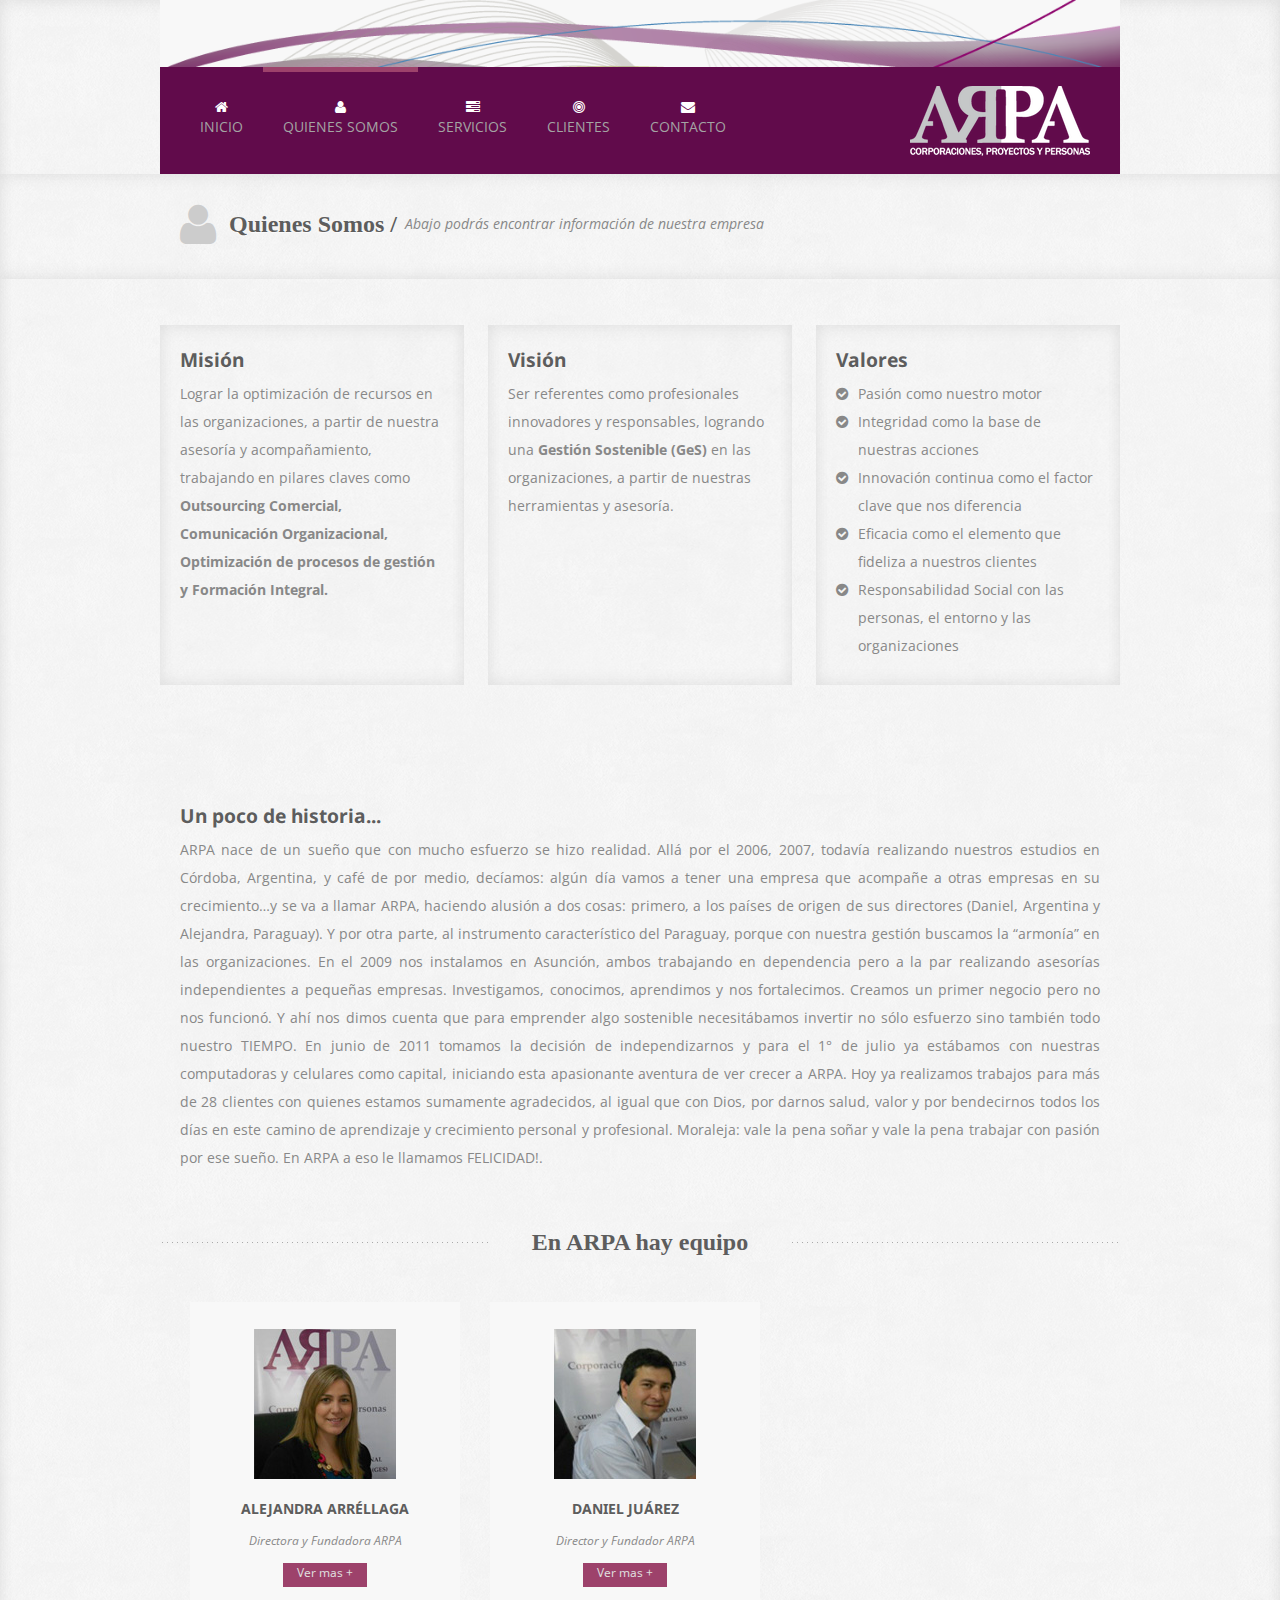
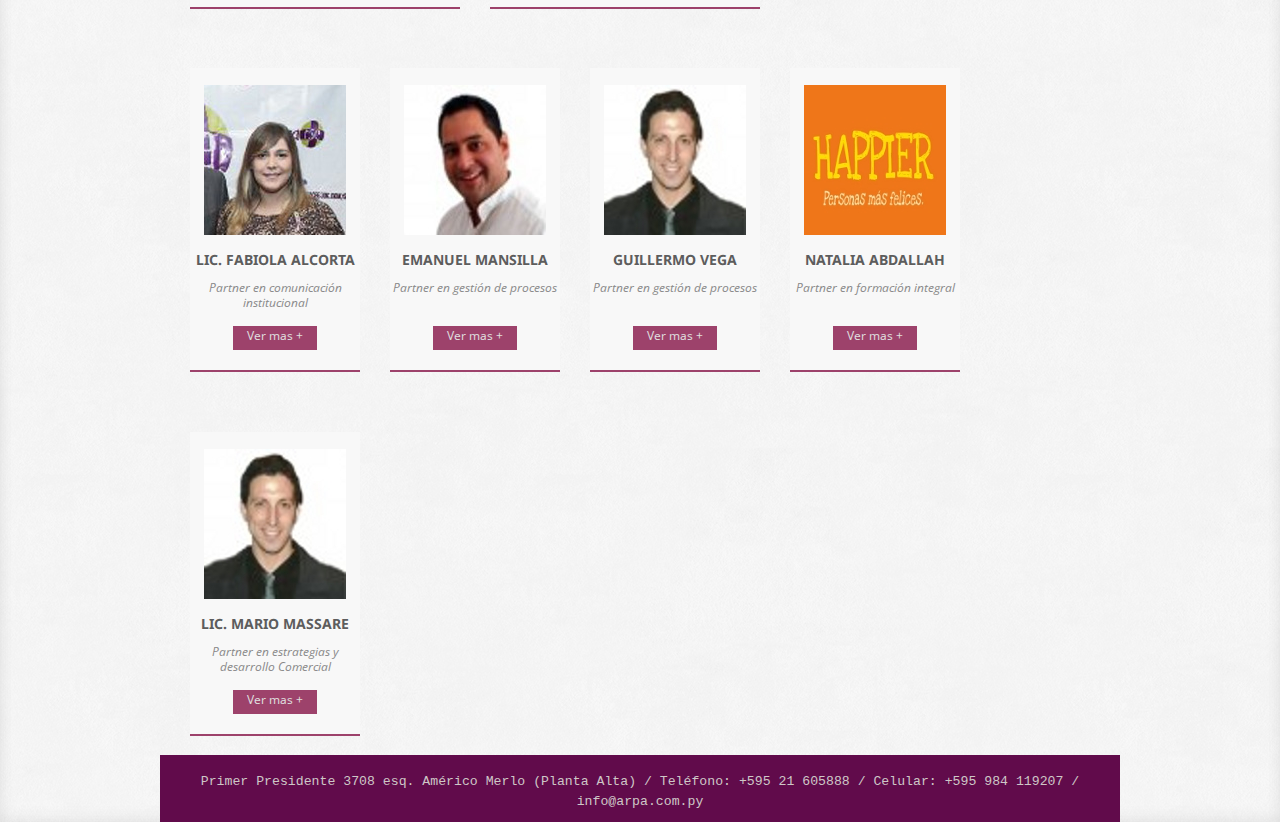
==== commit 6d8eabb3: "final" ====
--- a/about.html
+++ b/about.html
@@ -98,7 +98,7 @@
         <!-- About Us Text -->
         <div class="about-us-text container">
               
-                    <h4>Arpa. Corporaciones, proyectos y personas</h4>
+                    <h4></h4>
             <div class="row-fluid" id="about">
                 <div class="span4">
                     <h4>Misión</h4>
@@ -330,6 +330,30 @@
                     	<a href="#">Ver mas +</a>
                     </div>
                 </div>
+                <div class="team-text span2" data-toggle="modal" role="button"  href="#guillermo">
+                <!-- Modal -->
+                        <div id="guillermo" class="modal hide fade" tabindex="-1" role="dialog" aria-labelledby="myModalLabel" aria-hidden="true">
+                         <div class="modal-header">
+                            <h3 id="myModalLabel">Lic. Mario Massare</h3>
+                         </div>
+                        <div class="modal-body">
+                            <img src="assets/img/team/6.jpg" alt="">
+                     <p>Trabajó como Jefe de Gestión de la Calidad en industria Autopartista (Metalúrgica Pollastrini) y en industria de Bio-Ingeniería (Implantes RB). Jefe de Gestión de Mantenimiento en industria de Transporte de Pasajeros (Grupo Flecha Bus).<br></br>
+Participación en proyectos I&D e integrante del Grupo de Investigación en Sistemas y Modelos para la Eficiencia en Organizaciones (GIMSE) de la UTN FRC (Universidad Tecnológica Nacional). Docente en cátedra Simulación - UTN FRC.<br></br>
+Consultor especialista en diseño y desarrollo de simuladores de procesos, utilizando tecnología de eventos discretos.<br></br>
+Desarrollo e implementación de Sistemas de Gestión de Calidad y Mantenimiento</p>
+                     </div>
+                         <div class="modal-footer">
+                        <button class="btn btn-primary">Volver</button>
+                    </div>
+                    </div>
+                    <img src="assets/img/team/6.jpg" alt="">
+                    <h4>Lic. Mario Massare</h4>
+                    <p>Partner en estrategias y desarrollo Comercial</p>
+                    <div class="social-links">
+                       <a href="#">Ver mas +</a>
+                    </div>
+                </div>
               </div>
             
         </div> 
@@ -339,8 +363,7 @@
       <footer>
             <div class="container">
    	
-					 <p>Primer Presidente 3708 esq. Américo Merlo (Planta Alta) / cel:(595) 98 4119207 / info@arpa.com.py</p>																																																					
-
+                     <p>Primer Presidente 3708 esq. Américo Merlo (Planta Alta) / Teléfono: +595 21 605888 / Celular: +595 984 119207 / info@arpa.com.py</p>					
 				</div>               
             
         </footer>
--- a/assets/css/style.css
+++ b/assets/css/style.css
@@ -281,24 +281,28 @@
 .what-we-do .span3{
 
 	margin-left: 4%;
-	width:20%;	
+	width:22%;	
 }
 
 .what-we-do .service {
 	 margin-bottom: 60px; 
 	 max-width: 370px;   
-	 min-height: 200px;
+	 min-height: 180px;
     padding-bottom: 23px;
     background: #f8f8f8;
-    border-bottom: 2px solid #9d426b;
-}
-
-
-.what-we-do .service:hover {
-    box-shadow:
-        0 5px 15px 0 rgba(0,0,0,.05),
-        0 1px 25px 0 rgba(0,0,0,.05) inset,
-        0 -1px 25px 0 rgba(0,0,0,.05) inset;
+    /*border-bottom: 2px solid #9d426b;*/
+}
+.what-we-do h2{
+font-family: "pf_dintext_prothin";
+cursor: pointer;
+padding-top: 0.31em;
+font-size: 1.5em;
+}
+.what-we-do .service:hover {    
+    box-shadow:
+    0 5px 15px 0 rgba(119, 119, 119, 1), 
+    0 5px 25px 0 rgba(129, 123, 123, 0.85) inset, 
+    0 -5px 25px 0 rgba(177, 177, 177, 0.53) inset;
     -o-transition: all .5s;
     -moz-transition: all .5s;
     -webkit-transition: all .5s;
@@ -310,18 +314,19 @@
     margin-top: 15px;
     font-size: 50px;
     line-height: 50px;
-    color: #5d5d5d;
+    color: #ECECEC;
     
 }
 
 .what-we-do .service h4 {
-    margin-top: 5px;
-    margin-bottom: 4em;
+    margin-top: 1em;
+    margin-bottom: 0em;
+    padding: 0 2px 0 2px;
     font-family: 'Droid Sans', Helvetica, Arial, sans-serif;
-    font-size: 14px;
-    color: #5d5d5d;
+    font-size: 12px;
+    color: #ECECEC;
     text-transform: uppercase;
-    text-shadow: 0 1px 0 rgba(255,255,255,.7);
+    /*text-shadow: 0 1px 0 rgba(255,255,255,.7);*/
     height: 3em;   
 
 }
@@ -332,9 +337,10 @@
 }
 
 .what-we-do .service a {
-    padding: 5px 22px;
-    background: #9d426b;
-    color: #fff;
+    /*padding: 5px 22px;*/
+    /*background: rgba(97, 11, 75, 0.61);*/
+    /*font-size: 2em;*/
+    /*color: #fff;
     font-style: italic;
     text-decoration: none;
     -moz-box-shadow:
@@ -344,8 +350,14 @@
         0 1px 25px 0 rgba(0,0,0,.05) inset,
         0 -1px 25px 0 rgba(0,0,0,.05) inset;
     box-shadow:
-        0 1px 25px 0 rgba(0,0,0,.05) inset,
-        0 -1px 25px 0 rgba(0,0,0,.05) inset;
+        0 1px 25px 0 rgba(231, 231, 231, 0.32) inset,
+        0 -1px 25px 0 rgba(255, 255, 255, 0.18) inset;*/
+}
+.what-we-do .span3:first-child {
+    margin-left: 0;
+}
+.what-we-do .span3:last-child {
+    margin-right: 0;
 }
 
 .what-we-do .service a:hover {
@@ -801,9 +813,8 @@
     margin-top: 25px;
     padding: 0 20px;
     font-family: 'Droid Sans', Helvetica, Arial, sans-serif;
-    font-size: 1.7em;
+    font-size: 1.6em;
     color: #5d5d5d;
-	 font-style: italic;
     text-shadow: 0 1px 0 rgba(255,255,255,.7);
 }
 
@@ -872,7 +883,7 @@
 }
 
 .team-text .social-links {
-    margin-top: 15px;
+
     
     
 }
@@ -905,8 +916,8 @@
 .team-text .social-links a:hover { background-position: left bottom; }
 
 .team-text h4 {
-    margin-top: 20px;
-    min-height: 3em;
+    margin-top: 15px;
+    min-height: 1em;
     font-family: 'Droid Sans', Helvetica, Arial, sans-serif;
     font-size: 14px;
     color: #5d5d5d;
@@ -915,9 +926,9 @@
 }
 
 .team-text p {
-    line-height: 24px;
+    line-height: 15px;
     font-style: italic;
-    min-height: 5em;
+    min-height: 3em;
 }
 
 .team-text.span3 h4 {
@@ -977,29 +988,77 @@
 }
 
 .client-us-text {
-    padding: 10px 0;
+    
     text-align: left;
+    margin-left: 0;
+    
+}
+.client-us-text i{
+
+    margin-right: 2%;
+    font-size: 13px;
+    color: #474747;
     
 }
 
 .client-us-text h4 {
-	 margin-top: 0.2em;
-	 margin-bottom: 1.3em;
-    padding: 0 20px;
+	margin-top: 0.2em;
+	margin-bottom: 1.3em;
+    padding-bottom: 6px;
+    border-bottom: thin solid #610B4B;
     font-family: 'Droid Sans', Helvetica, Arial, sans-serif;
     font-size: 2em;
-    color: #5d5d5d;
-    font-style: italic;
+    color: #610B4B;
     text-shadow: 0 1px 0 rgba(255,255,255,.7);
 }
 
 .client-us-text p {
-    padding: 0 20px;
+    padding: 0 1.2em;
 	line-height: 1em;
-	font-size: 1.1em;
-}
-
-
+	font-size: 1.2em;
+}
+
+.client-us-text.span4{
+    width: 33.3%;
+    font-size: 1.5em;
+    line-height: 1.8em;
+    margin-bottom: 2em;
+    
+}
+.client-us-text.span5{
+
+    font-size: 1.5em;
+    line-height: 1.8em;
+    margin-bottom: 2em;
+    
+}
+.client-list {
+
+    font-size: 1.2em;
+    list-style-type: none;
+    margin: 0;
+    vertical-align: middle;
+    width: 100%;
+}
+
+
+
+.client-list li {
+    margin-bottom: 1em;
+    padding-right: 1em;
+    padding-left: 1em;
+    padding-top: 1em;
+    padding-bottom: 1em;
+    border: 1px solid rgba(0, 0, 0, 0.28);
+    display: inline-block;
+}
+
+.client-list li:hover {
+    box-shadow:
+        0 5px 15px 0 rgba(0,0,0,.05),
+        0 1px 25px 0 rgba(0,0,0,.05) inset,
+        0 -1px 25px 0 rgba(0,0,0,.05) inset;
+    }
 /********** ----- CONTACT PAGE ----- **********/
 
 /* ----- Form ----- */
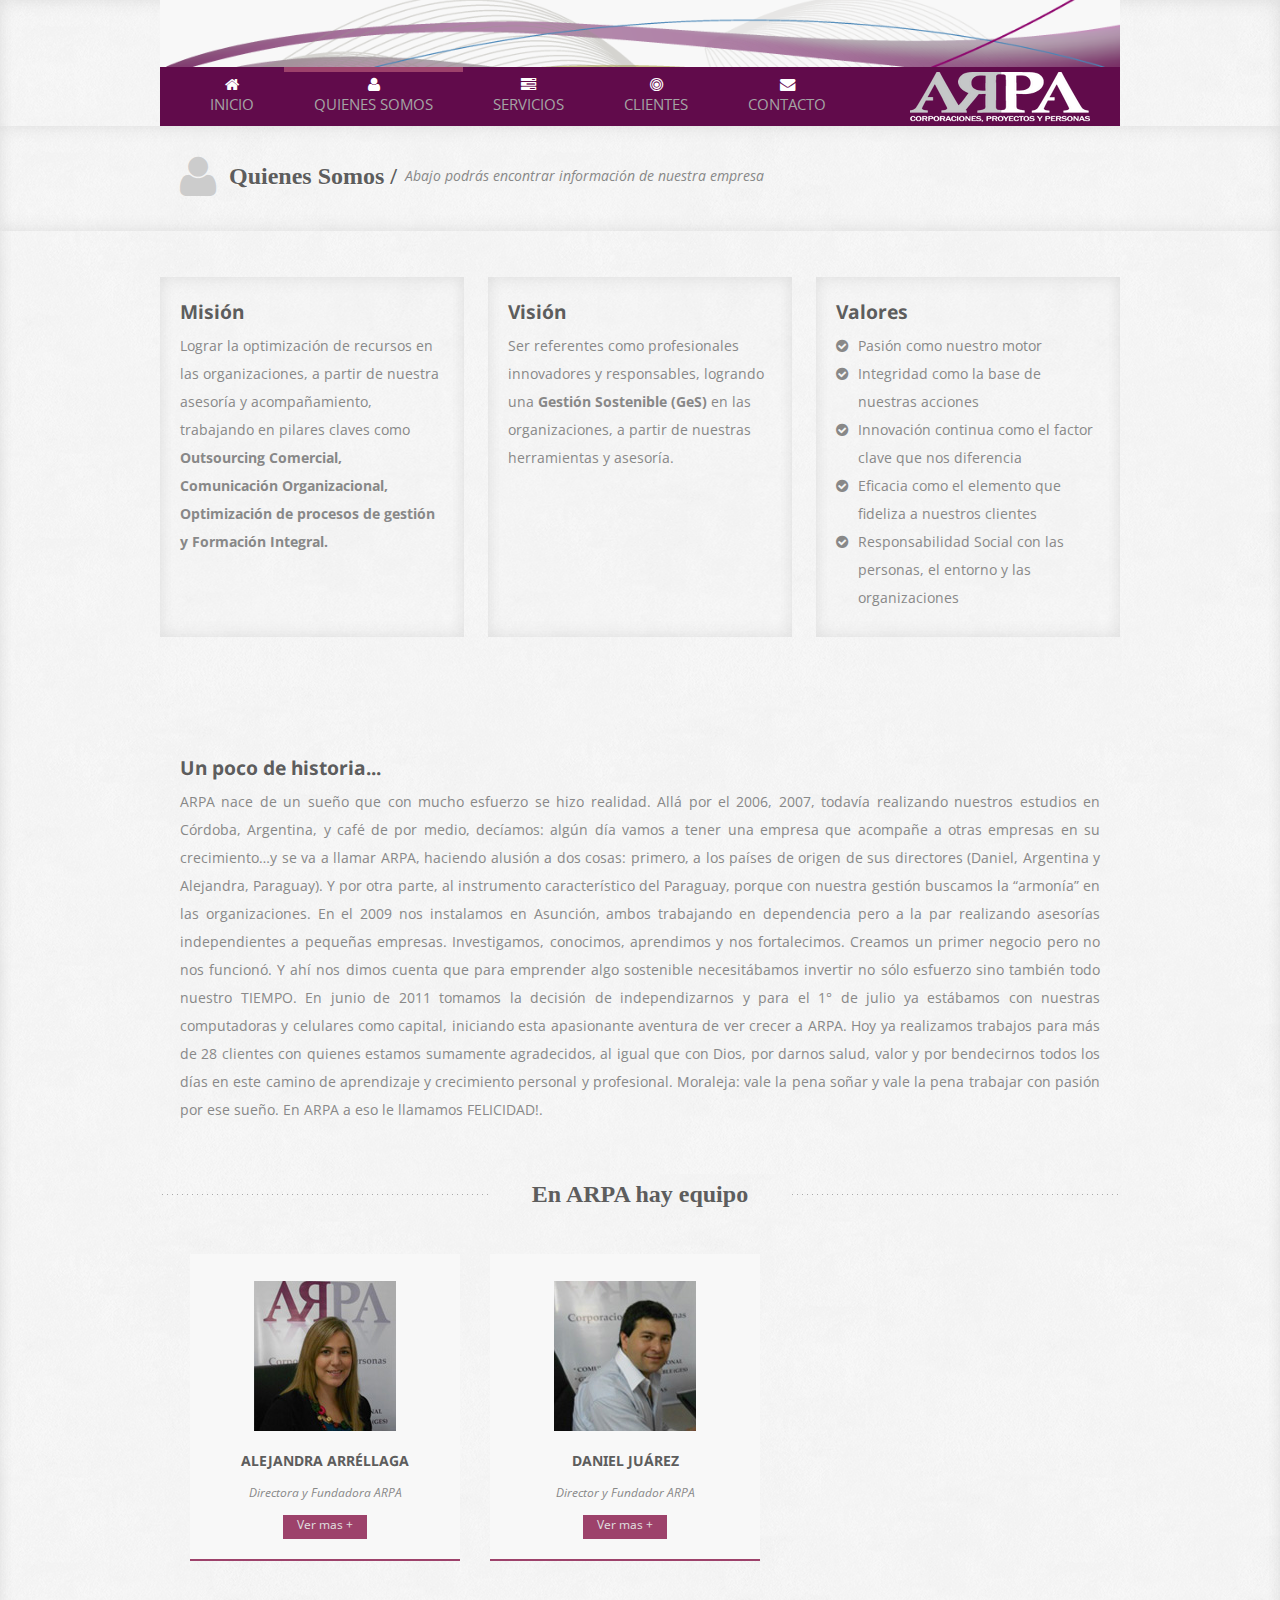
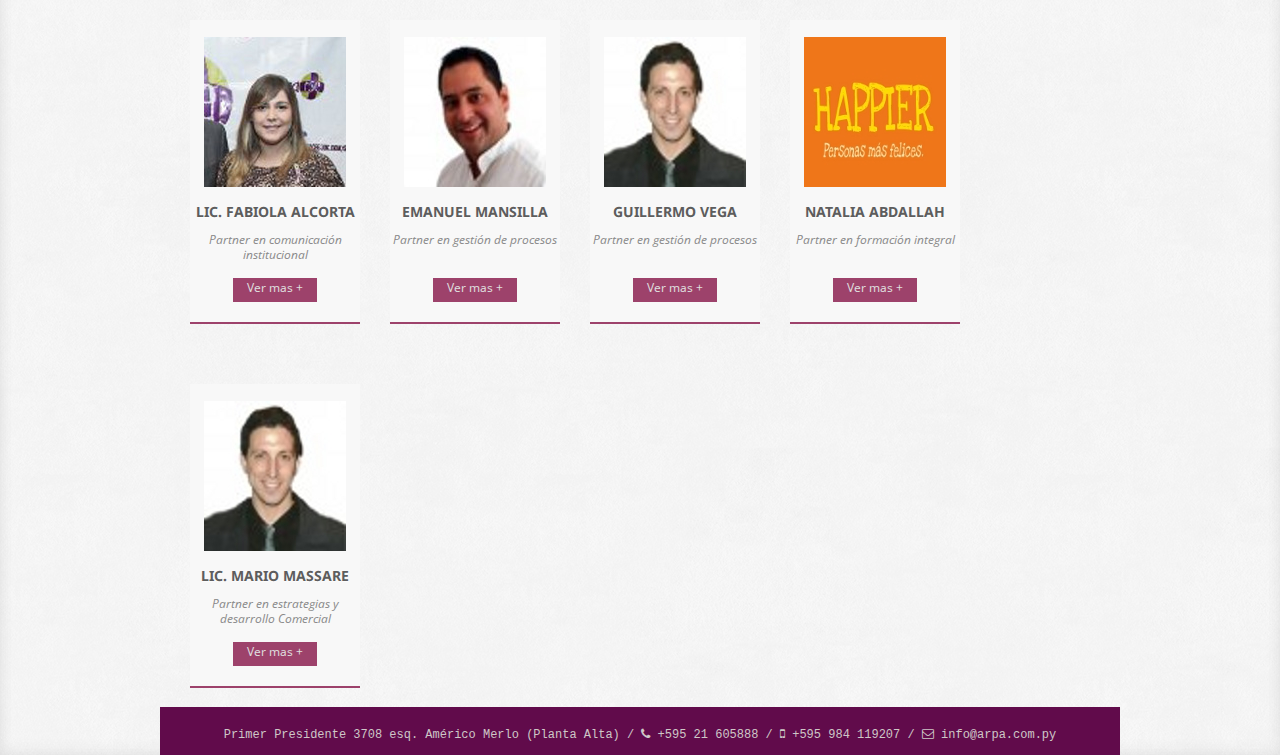
==== commit acb42c0e: "changes in footer" ====
--- a/about.html
+++ b/about.html
@@ -337,7 +337,7 @@
                             <h3 id="myModalLabel">Lic. Mario Massare</h3>
                          </div>
                         <div class="modal-body">
-                            <img src="assets/img/team/6.jpg" alt="">
+                            <img src="assets/img/team/8.jpg" alt="">
                      <p>Trabajó como Jefe de Gestión de la Calidad en industria Autopartista (Metalúrgica Pollastrini) y en industria de Bio-Ingeniería (Implantes RB). Jefe de Gestión de Mantenimiento en industria de Transporte de Pasajeros (Grupo Flecha Bus).<br></br>
 Participación en proyectos I&D e integrante del Grupo de Investigación en Sistemas y Modelos para la Eficiencia en Organizaciones (GIMSE) de la UTN FRC (Universidad Tecnológica Nacional). Docente en cátedra Simulación - UTN FRC.<br></br>
 Consultor especialista en diseño y desarrollo de simuladores de procesos, utilizando tecnología de eventos discretos.<br></br>
@@ -363,7 +363,7 @@
       <footer>
             <div class="container">
    	
-                     <p>Primer Presidente 3708 esq. Américo Merlo (Planta Alta) / Teléfono: +595 21 605888 / Celular: +595 984 119207 / info@arpa.com.py</p>					
+                     <p>Primer Presidente 3708 esq. Américo Merlo (Planta Alta) / <i class="icon-phone"></i> +595 21 605888 / <i class="icon-mobile-phone"></i> +595 984 119207 / <i class="icon-envelope"></i> info@arpa.com.py</p>					
 				</div>               
             
         </footer>
--- a/assets/css/style.css
+++ b/assets/css/style.css
@@ -86,8 +86,8 @@
     display: inline-block;
     text-indent: -9999px;
     width: 210px;
-    height: 25px;
-    padding: 41px 0;
+    height: 5px;
+    padding: 27px 0;
     background: url(../img/logo.png) 20px center no-repeat;
 }
 
@@ -98,9 +98,10 @@
 }
 
 .header ul.nav li a {
-    padding: 30px 20px 10px 20px;
+    padding: 8px 30px 10px 30px;
     color: #A4A4A4;
     text-shadow: none;
+    font-size: 1.1em;
 }
 .header ul.nav li .dropdown a {
     padding: 30px 20px 10px 20px;
@@ -119,7 +120,7 @@
 
 
 .header ul.nav li.current-page a {
-    padding-top: 25px;
+    padding-top: 3px;
     border-top: 5px solid #9d426b;
 
 }
@@ -146,7 +147,7 @@
 }
 
 .header ul.nav li a i {
-    line-height: 15px;
+    line-height: 20px;
     color: #fff;
 }
 .header ul.nav li .dropdown-menu a i {
@@ -168,13 +169,13 @@
 .flexslider {
     width: 100%;    
     margin-bottom: 0;
-    border-top: 6px solid #fff;
-    border-bottom: 6px solid #fff;
+    /*border-top: 6px solid #fff;
+    border-bottom: 6px solid #fff;*/
     border-left: 0;
     border-right: 0;
     -moz-border-radius: 0;
     -webkit-border-radius: 0;
-    border-radius: 0;
+    border-radius: 10px;
     -moz-box-shadow:
         0 5px 15px 0 rgba(0,0,0,.05),
         0 -5px 15px 0 rgba(0,0,0,.05);
@@ -227,12 +228,13 @@
 		
 .flex-viewport {
 	max-height: 100%;
+    border-radius: 10px;
 }
 
 /* ----- Presentation ----- */
 
 .presentation {
-    margin-top: 70px;
+    margin-top: 40px;
 }
 
 .presentation h2 {
@@ -275,7 +277,7 @@
 /* ----- What we do ----- */
 
 .what-we-do {
-    margin-top: 50px;
+    margin-top: 40px;
 }
 
 .what-we-do .span3{
@@ -640,7 +642,7 @@
 footer  p {
 	margin-top: 1.8%;
 	font-family: courier new;
-	font-size: 1.1em;
+	font-size: 1em;
 	color: #CEC7C7;	
 
 	}
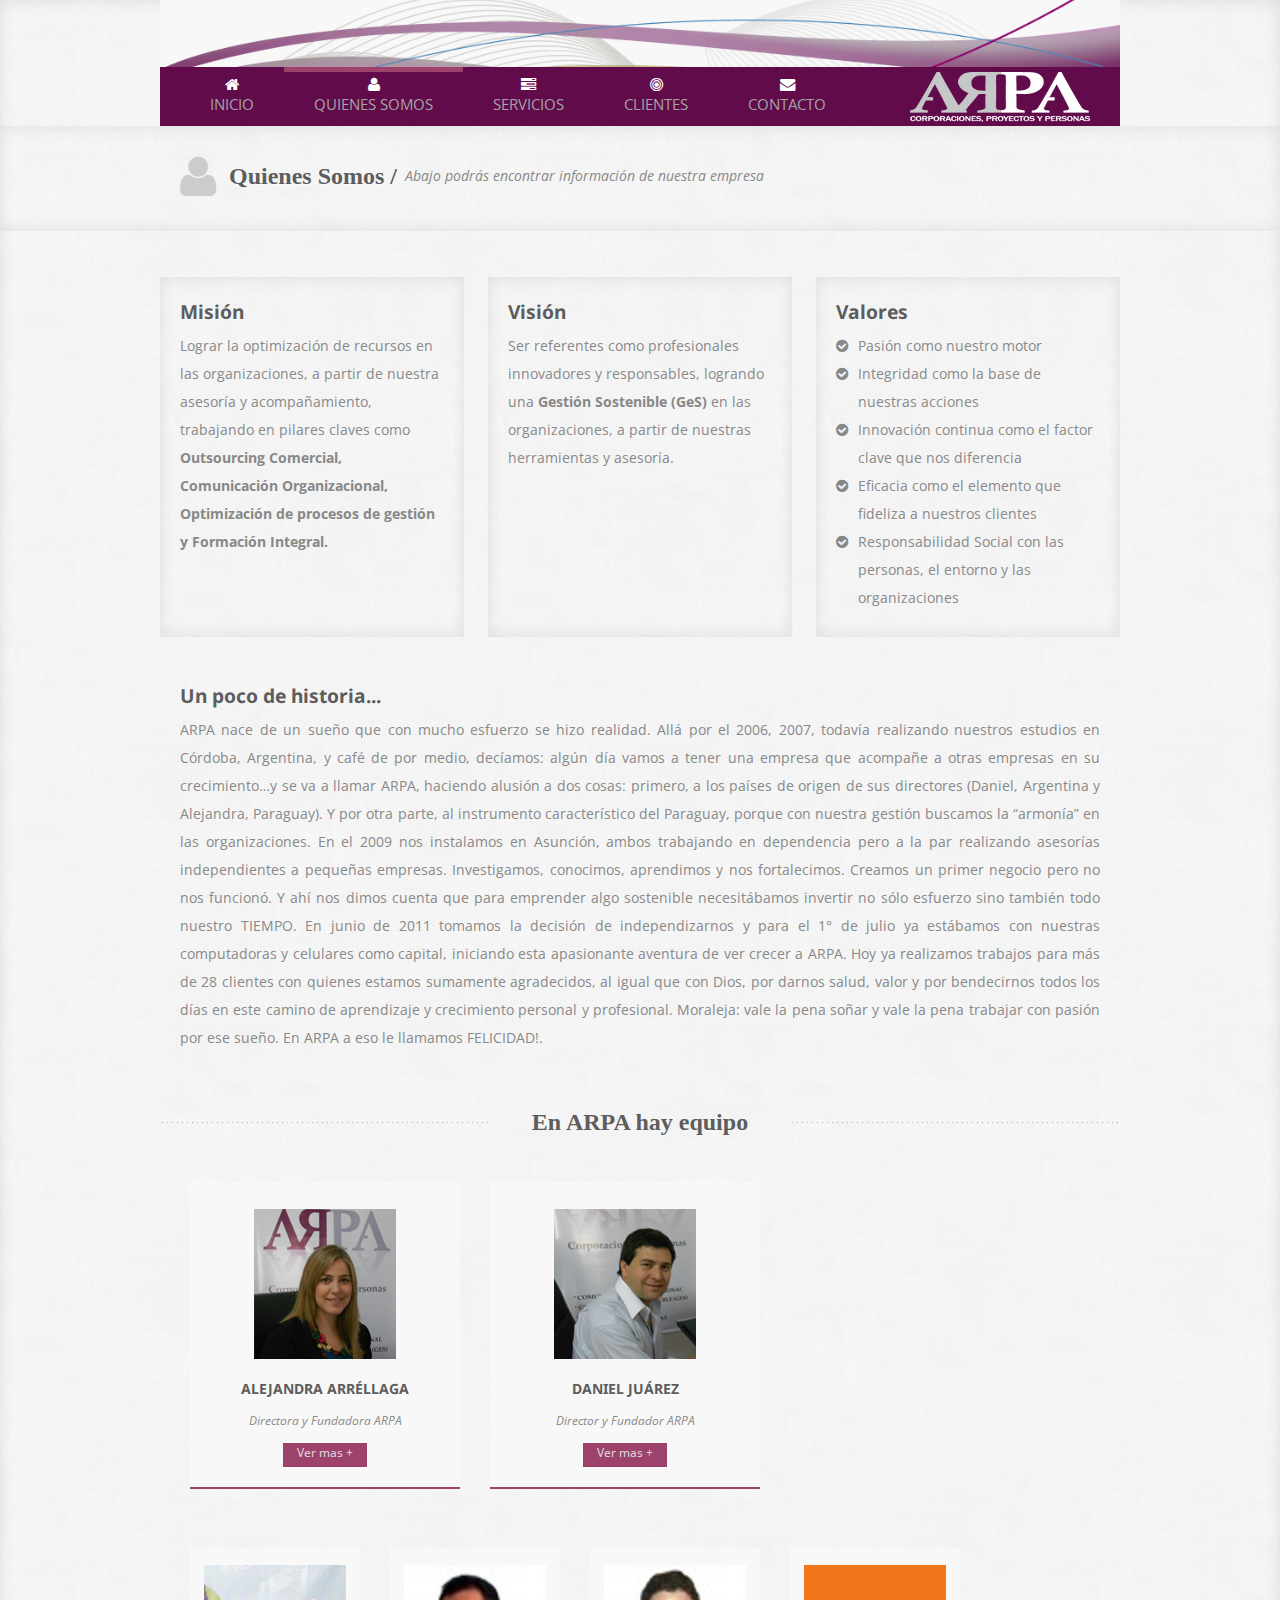
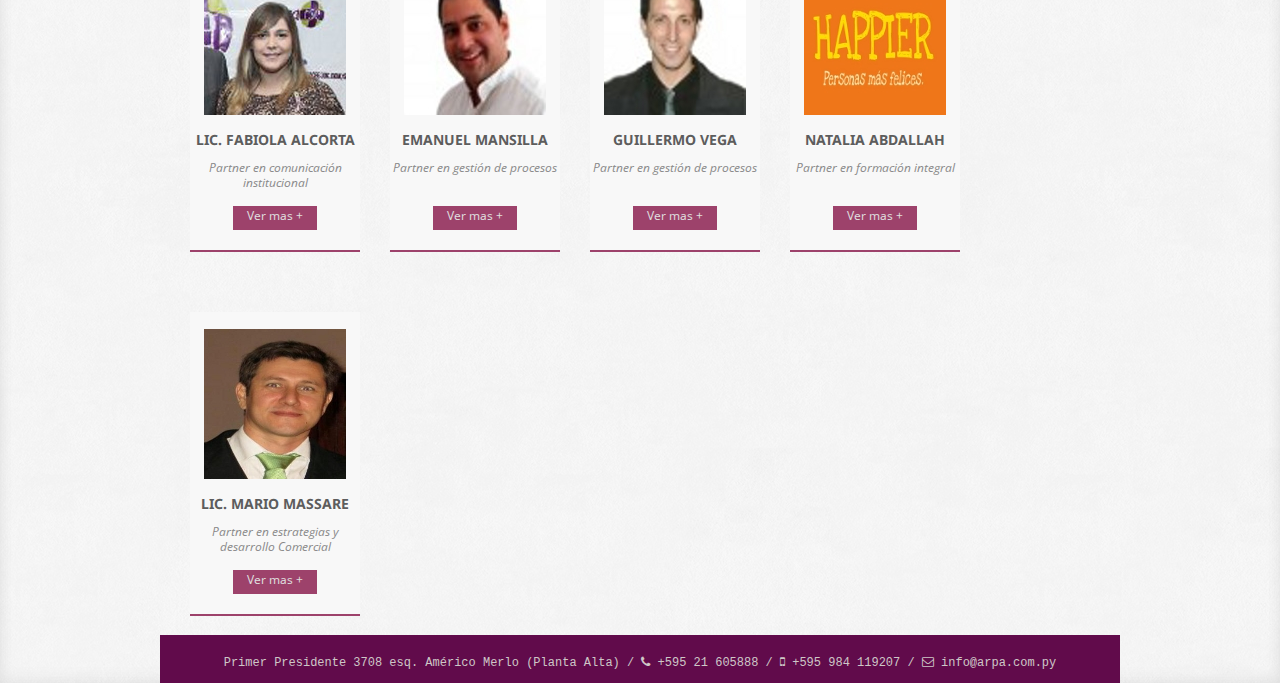
==== commit 8ab5daa0: "changes in team" ====
--- a/about.html
+++ b/about.html
@@ -347,7 +347,7 @@
                         <button class="btn btn-primary">Volver</button>
                     </div>
                     </div>
-                    <img src="assets/img/team/6.jpg" alt="">
+                    <img src="assets/img/team/8.jpg" alt="">
                     <h4>Lic. Mario Massare</h4>
                     <p>Partner en estrategias y desarrollo Comercial</p>
                     <div class="social-links">
--- a/assets/css/style.css
+++ b/assets/css/style.css
@@ -777,7 +777,7 @@
 
 #about.row-fluid{
 
-    padding-bottom: 8em;
+    padding-bottom: 2em;
     text-align: left;
     margin-top: 3em;
     margin-bottom: 0;
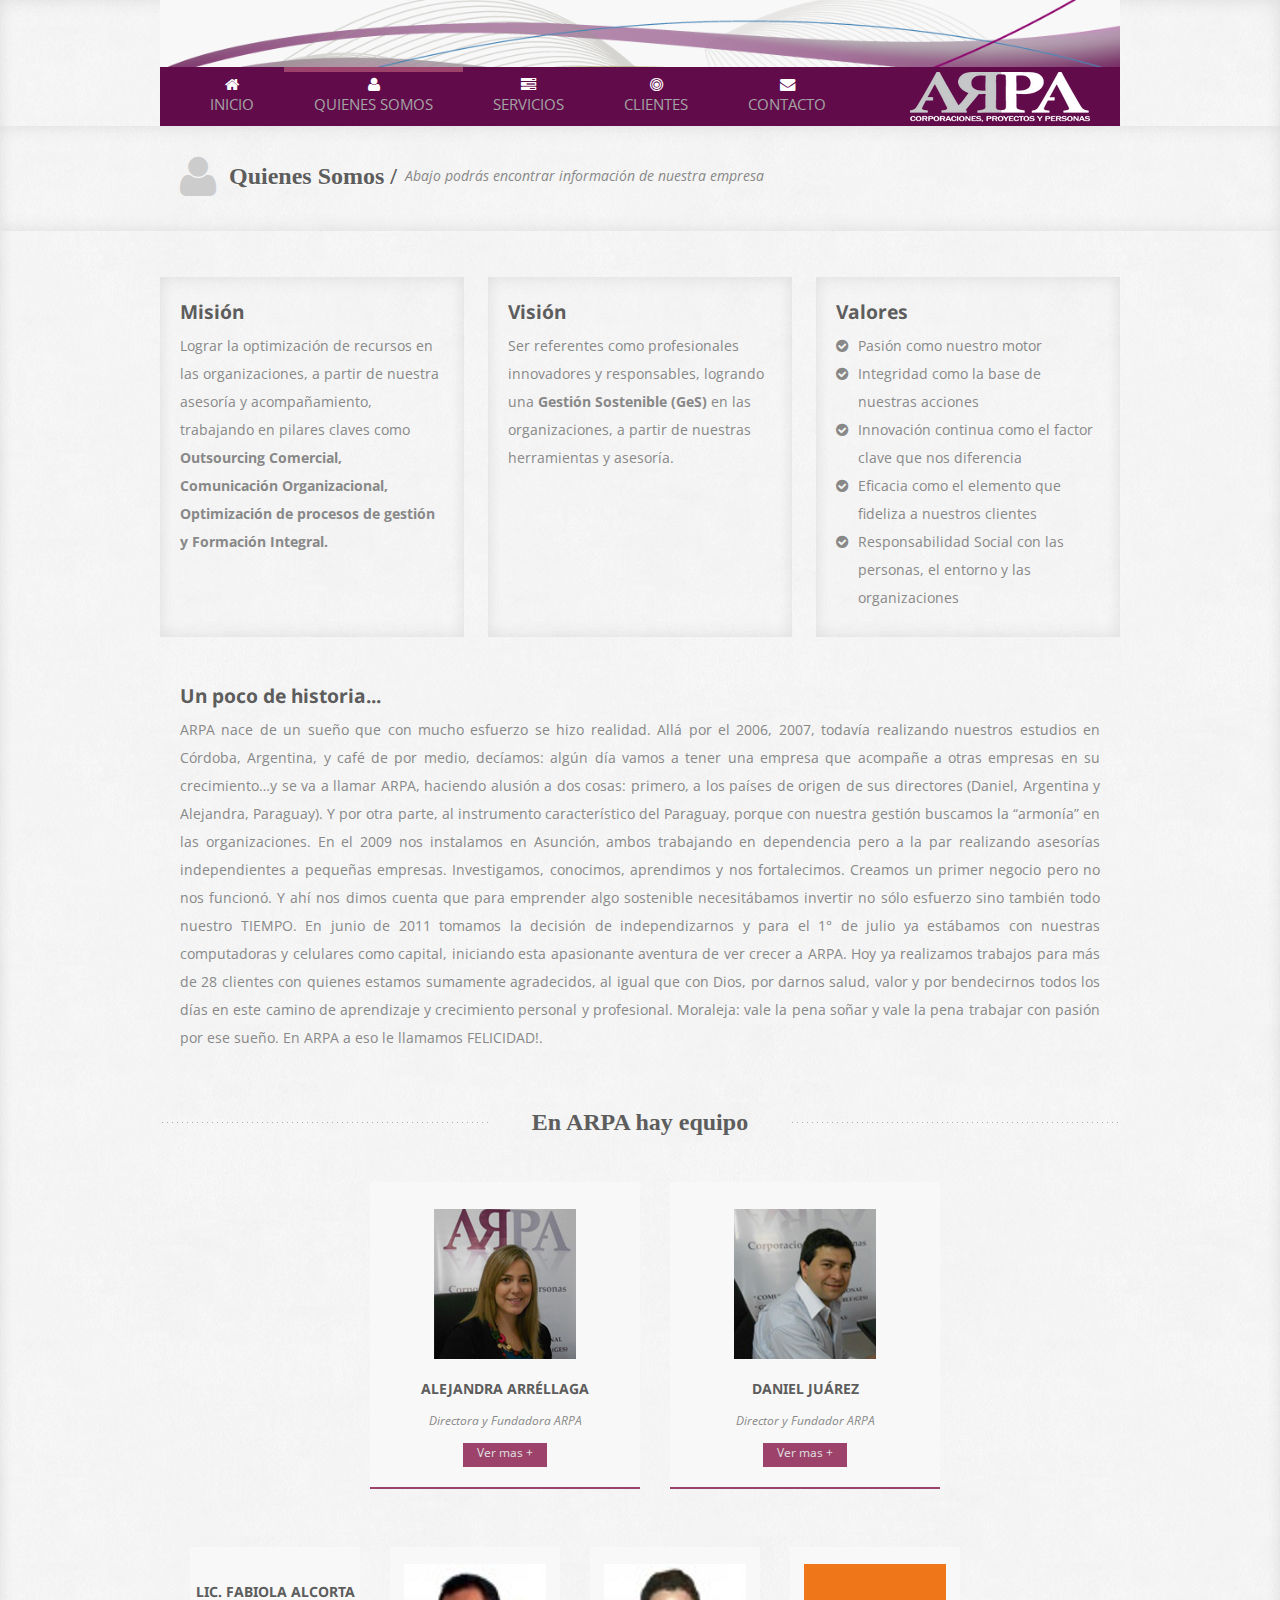
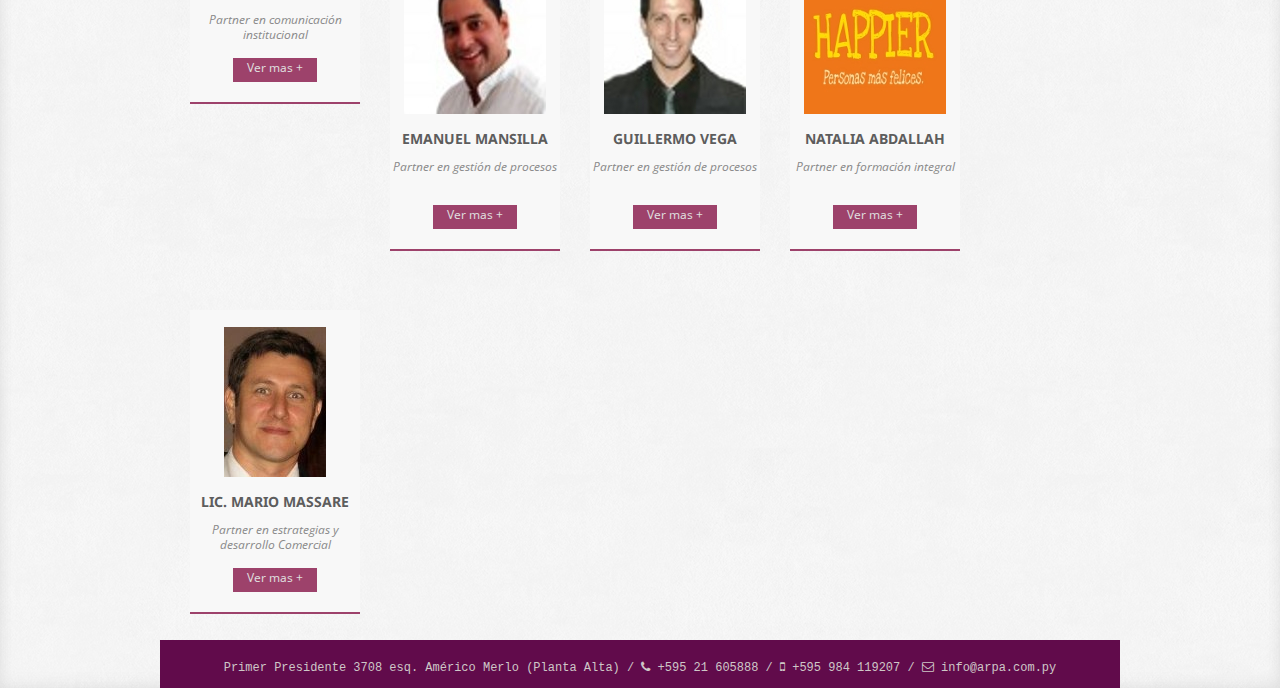
==== commit 1458a2f2: "team chenges" ====
--- a/about.html
+++ b/about.html
@@ -250,14 +250,14 @@
     						<h3 id="myModalLabel">Lic. Fabiola Alcorta</h3>
  						 </div>
   						<div class="modal-body">
-  							<img src="assets/img/team/4.jpg" alt="">
+  							<img src="assets/img/team/9.jpg" alt="">
    					 <p>Licenciada en Ciencias de la Comunicación con énfasis en Comunicación Institucional por la Universidad Católica Nuestra Señora de la Asunción. Máster en Cooperación Internacional y Gestión de Proyectos. Instituto Universitario de Investigación Ortega y Gasset. Madrid – España. Realizó postgrados en “Elaboración de Materiales Didácticos” y en “Desarrollo Local y Economía Social” – Área de Estado y Políticas Públicas, en la Facultad Latinoamérica de Ciencias Sociales -FLACSO Argentina. Especialización en análisis y gestión de redes sociales, por la Universidad Bolivariana de Chile. <br></br>Ha trabajado como consultora para diferentes proyectos sociales y de organismos internacionales, organizaciones no gubernamentales, proyectos del Gobierno local, empresas privadas, etc. También realizó diferentes publicaciones.</p>
  					 </div>
  						 <div class="modal-footer">
     					<button class="btn btn-primary">Volver</button>
   					</div>
 					</div>
-                    <img src="assets/img/team/4.jpg" alt="">
+                    <img src="assets/img/team/9.jpg" alt="">
                     <h4>LIC. FABIOLA ALCORTA</h4>
                     <p>Partner en comunicación institucional</p>
                     <div class="social-links">
@@ -330,18 +330,15 @@
                     	<a href="#">Ver mas +</a>
                     </div>
                 </div>
-                <div class="team-text span2" data-toggle="modal" role="button"  href="#guillermo">
+                <div class="team-text span2" data-toggle="modal" role="button"  href="#mario">
                 <!-- Modal -->
-                        <div id="guillermo" class="modal hide fade" tabindex="-1" role="dialog" aria-labelledby="myModalLabel" aria-hidden="true">
+                        <div id="mario" class="modal hide fade" tabindex="-1" role="dialog" aria-labelledby="myModalLabel" aria-hidden="true">
                          <div class="modal-header">
                             <h3 id="myModalLabel">Lic. Mario Massare</h3>
                          </div>
                         <div class="modal-body">
                             <img src="assets/img/team/8.jpg" alt="">
-                     <p>Trabajó como Jefe de Gestión de la Calidad en industria Autopartista (Metalúrgica Pollastrini) y en industria de Bio-Ingeniería (Implantes RB). Jefe de Gestión de Mantenimiento en industria de Transporte de Pasajeros (Grupo Flecha Bus).<br></br>
-Participación en proyectos I&D e integrante del Grupo de Investigación en Sistemas y Modelos para la Eficiencia en Organizaciones (GIMSE) de la UTN FRC (Universidad Tecnológica Nacional). Docente en cátedra Simulación - UTN FRC.<br></br>
-Consultor especialista en diseño y desarrollo de simuladores de procesos, utilizando tecnología de eventos discretos.<br></br>
-Desarrollo e implementación de Sistemas de Gestión de Calidad y Mantenimiento</p>
+                     <p></p>
                      </div>
                          <div class="modal-footer">
                         <button class="btn btn-primary">Volver</button>
--- a/assets/css/style.css
+++ b/assets/css/style.css
@@ -190,16 +190,17 @@
 .flex-caption {
 	position: relative;;
 	bottom: 4.5em;
-	max-width:100%;
+	max-width:50%;
 	padding:1% 1%;
 	margin: 0 0 0 0px;
 	background: #1d1d1d;
 	background: rgba(66, 15, 68, .7);
-	font-size: 14px;
+	font-size: 1.3em;
 	line-height: 24px;
 	color: #eaeaea;
 	font-style: italic;
 	text-align: justify;;
+    float:right;
 }
 
 .flexslider li {
@@ -288,7 +289,7 @@
 
 .what-we-do .service {
 	 margin-bottom: 60px; 
-	 max-width: 370px;   
+	 width: 17.6%;   
 	 min-height: 180px;
     padding-bottom: 23px;
     background: #f8f8f8;
@@ -325,7 +326,7 @@
     margin-bottom: 0em;
     padding: 0 2px 0 2px;
     font-family: 'Droid Sans', Helvetica, Arial, sans-serif;
-    font-size: 12px;
+    font-size: 14px;
     color: #ECECEC;
     text-transform: uppercase;
     /*text-shadow: 0 1px 0 rgba(255,255,255,.7);*/
@@ -355,12 +356,12 @@
         0 1px 25px 0 rgba(231, 231, 231, 0.32) inset,
         0 -1px 25px 0 rgba(255, 255, 255, 0.18) inset;*/
 }
-.what-we-do .span3:first-child {
+.what-we-do .span2:first-child {
     margin-left: 0;
 }
-.what-we-do .span3:last-child {
+.what-we-do .span2:last-child {
     margin-right: 0;
-}
+}   
 
 .what-we-do .service a:hover {
     -moz-box-shadow: none;
@@ -387,7 +388,7 @@
 .what-we-do-2 h4{ 
 
     font-family: "pf_dintext_prothin";
-    font-size: 1.4em;
+    font-size: 18px;
     font-weight: bold;
     margin-top: 6%;
     margin-bottom: -3%;
@@ -400,7 +401,7 @@
 .what-we-do-2 .span3{
 	
 	margin-left: 3%;
-    width: 21%;
+    width: 17%;
 	min-height: 203px;
 }
 
@@ -820,6 +821,15 @@
     text-shadow: 0 1px 0 rgba(255,255,255,.7);
 }
 
+.about-us-text h5 {
+    margin-top: 25px;
+    padding: 0 20px;
+    font-family: 'Droid Sans', Helvetica, Arial, sans-serif;
+    font-size: 1.2em;
+    color: #5d5d5d;
+    text-shadow: 0 1px 0 rgba(255,255,255,.7);
+}
+
 .about-us-text p {
     padding: 0 20px;
     line-height: 28px;
@@ -835,6 +845,8 @@
 .team .row {
 	
 	margin-left: 0;
+    text-align: -moz-center;
+    display: inline-block;
 
 }
 
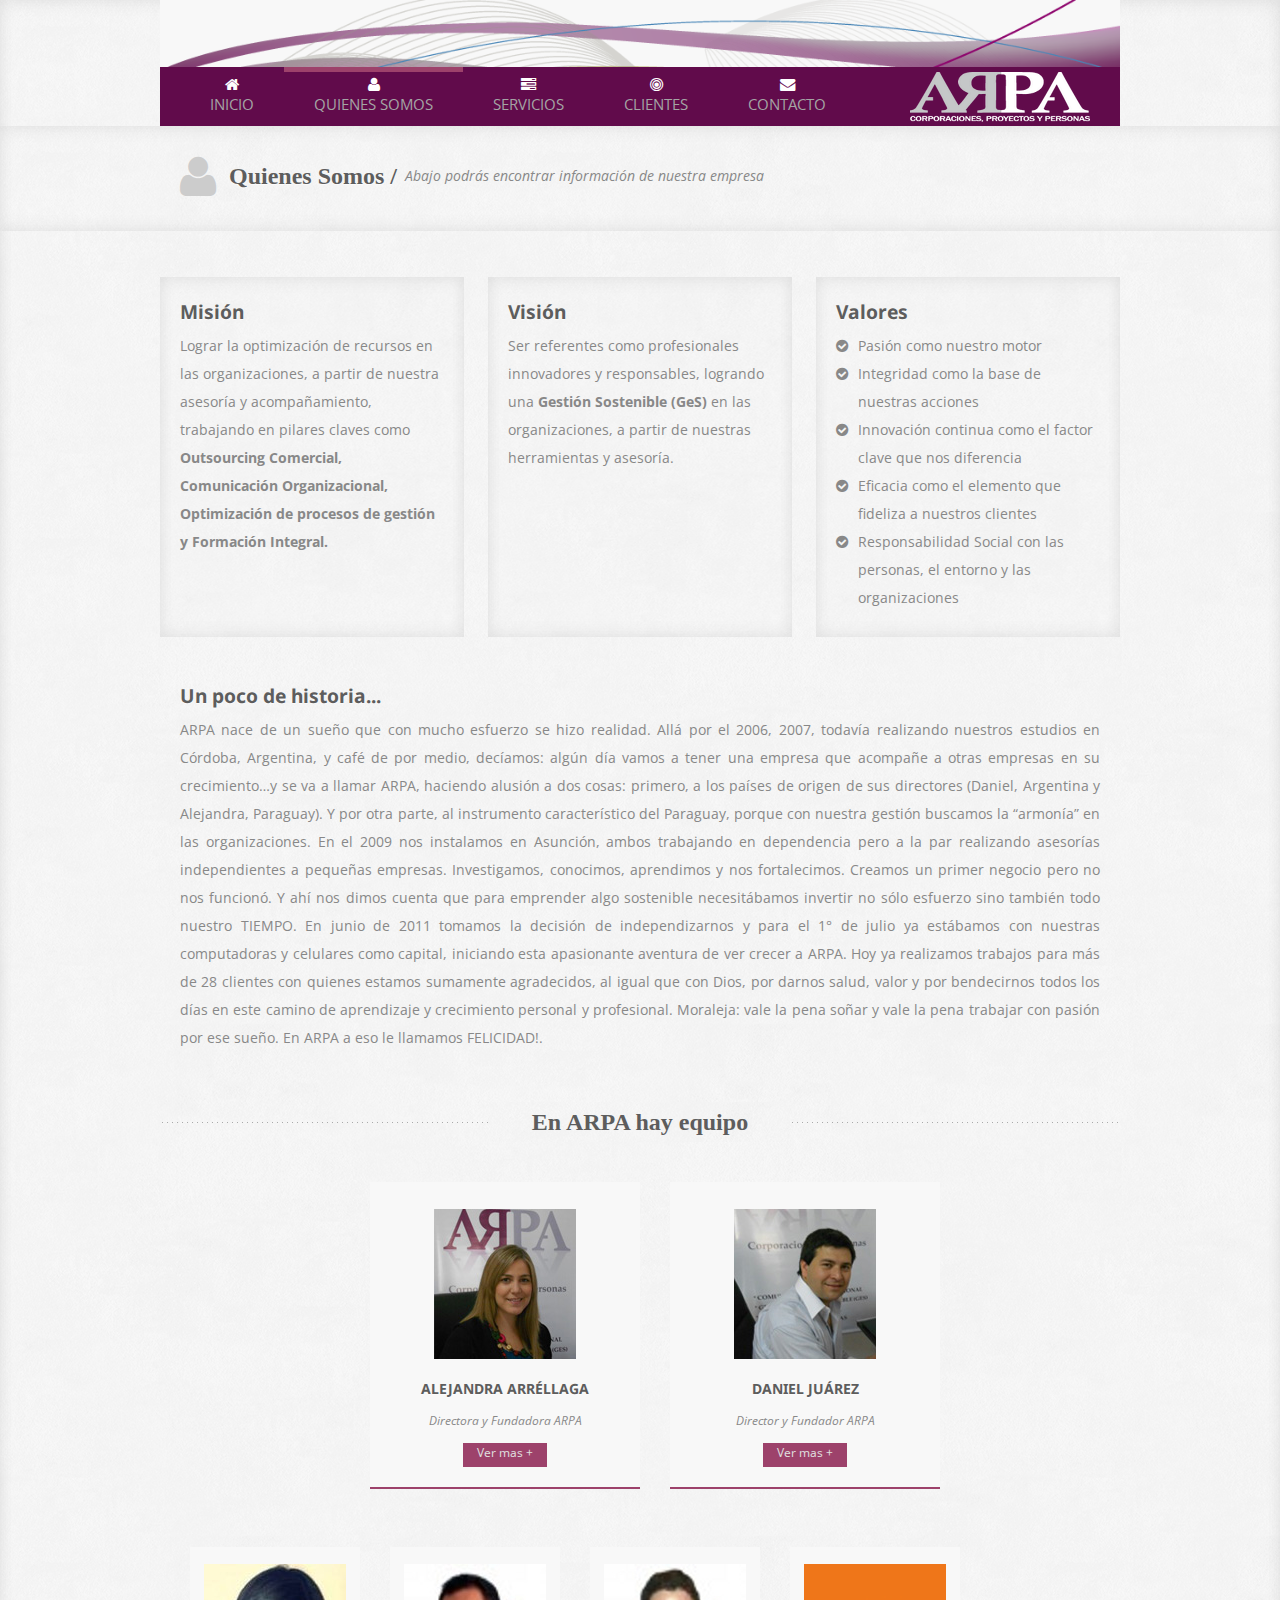
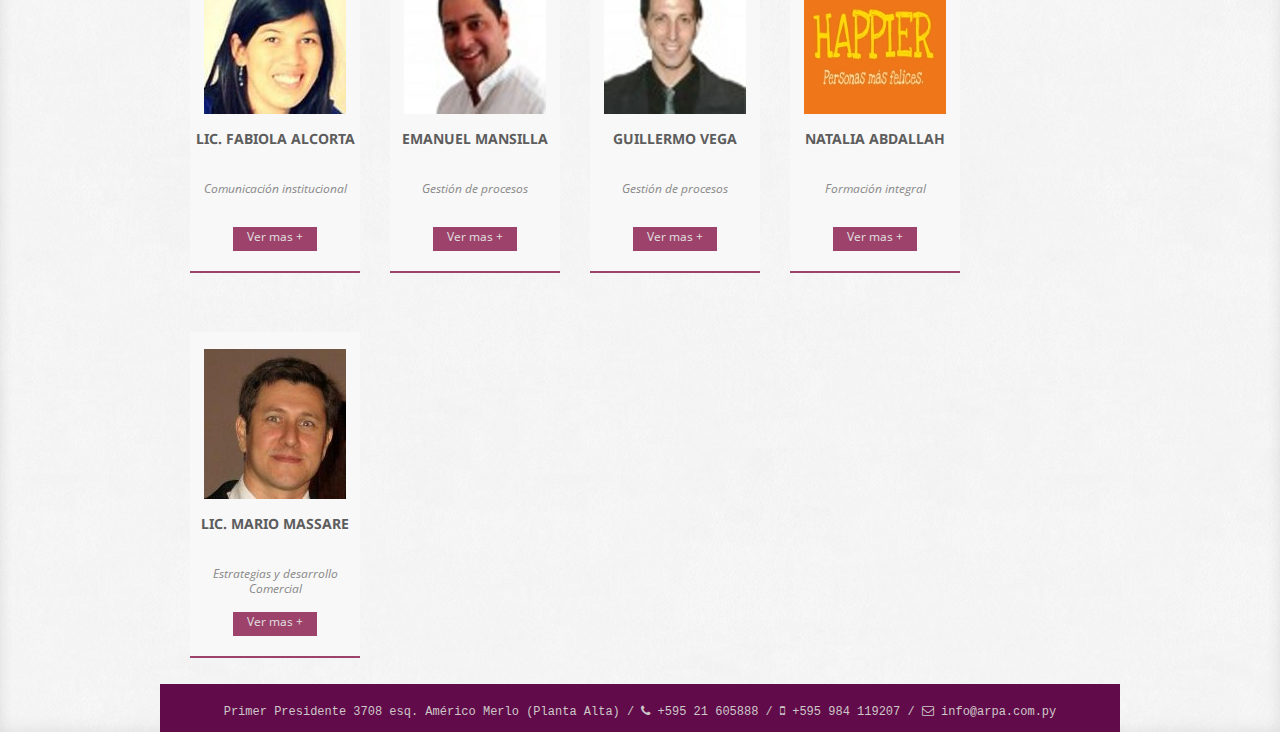
==== commit d434a6e1: "final changes" ====
--- a/about.html
+++ b/about.html
@@ -259,7 +259,7 @@
 					</div>
                     <img src="assets/img/team/9.jpg" alt="">
                     <h4>LIC. FABIOLA ALCORTA</h4>
-                    <p>Partner en comunicación institucional</p>
+                    <p>Comunicación institucional</p>
                     <div class="social-links">
                           <a href="#">Ver mas +</a>
                     </div>
@@ -280,7 +280,7 @@
 					</div>
                     <img src="assets/img/team/5.jpg" alt="">
                     <h4>EMANUEL MANSILLA</h4>
-                    <p>Partner en gestión de procesos</p>
+                    <p>Gestión de procesos</p>
                     <div class="social-links">
                        <a href="#">Ver mas +</a>
                     </div>
@@ -304,7 +304,7 @@
 					</div>
                     <img src="assets/img/team/6.jpg" alt="">
                     <h4>GUILLERMO VEGA</h4>
-                    <p>Partner en gestión de procesos</p>
+                    <p>Gestión de procesos</p>
                     <div class="social-links">
                        <a href="#">Ver mas +</a>
                     </div>
@@ -325,7 +325,7 @@
 					</div>
                     <img src="assets/img/team/7.jpg" alt="">
                     <h4>NATALIA ABDALLAH</h4>
-                    <p>Partner en formación integral</p>
+                    <p>Formación integral</p>
                     <div class="social-links">
                     	<a href="#">Ver mas +</a>
                     </div>
@@ -346,7 +346,7 @@
                     </div>
                     <img src="assets/img/team/8.jpg" alt="">
                     <h4>Lic. Mario Massare</h4>
-                    <p>Partner en estrategias y desarrollo Comercial</p>
+                    <p>Estrategias y desarrollo Comercial</p>
                     <div class="social-links">
                        <a href="#">Ver mas +</a>
                     </div>
--- a/assets/css/style.css
+++ b/assets/css/style.css
@@ -931,7 +931,7 @@
 
 .team-text h4 {
     margin-top: 15px;
-    min-height: 1em;
+    min-height: 3em;
     font-family: 'Droid Sans', Helvetica, Arial, sans-serif;
     font-size: 14px;
     color: #5d5d5d;
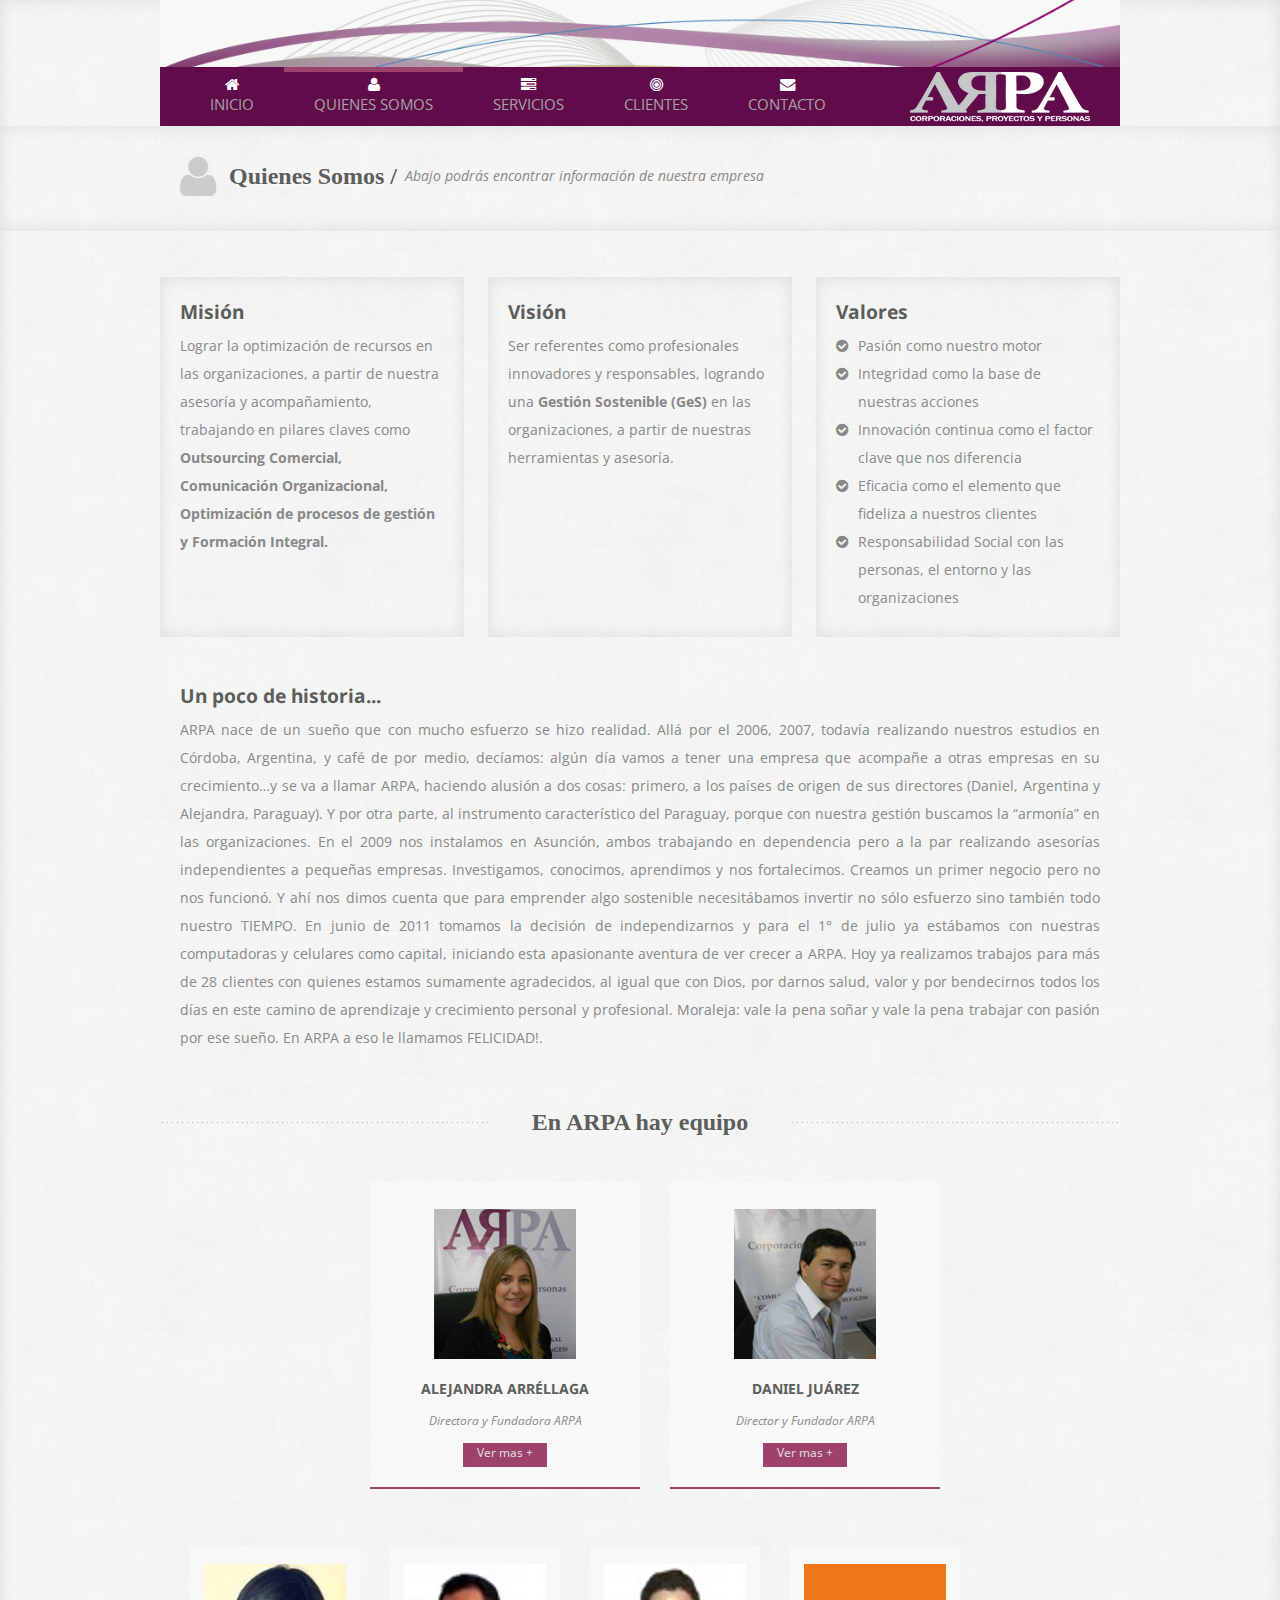
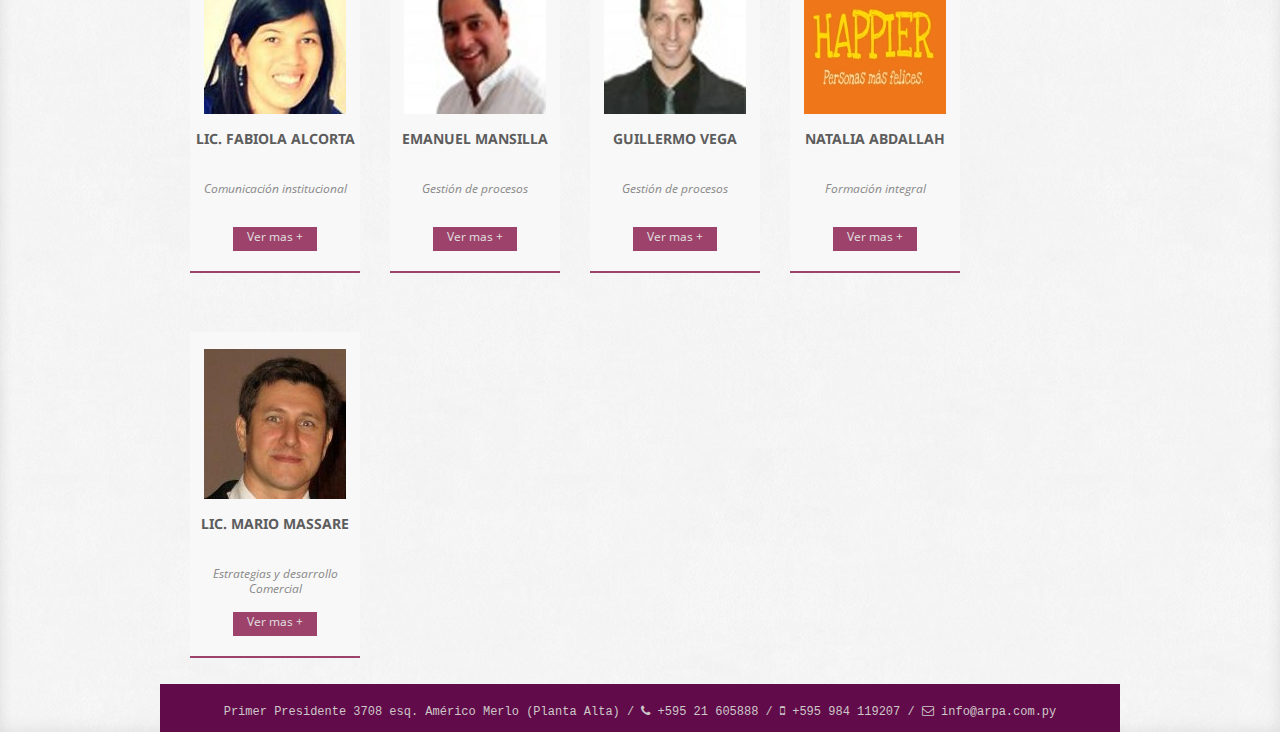
==== commit 4afe2a67: "addind google analitycs" ====
--- a/about.html
+++ b/about.html
@@ -405,7 +405,16 @@
             var init = setInterval("scrollBg()", scrollSpeed);
             
         </script>
-
+      <script>
+      (function(i,s,o,g,r,a,m){i['GoogleAnalyticsObject']=r;i[r]=i[r]||function(){
+      (i[r].q=i[r].q||[]).push(arguments)},i[r].l=1*new Date();a=s.createElement(o),
+      m=s.getElementsByTagName(o)[0];a.async=1;a.src=g;m.parentNode.insertBefore(a,m)
+      })(window,document,'script','//www.google-analytics.com/analytics.js','ga');
+
+      ga('create', 'UA-44584559-1', 'arpa.com.py');
+      ga('send', 'pageview');
+
+        </script>
     </body>
 
 </html>
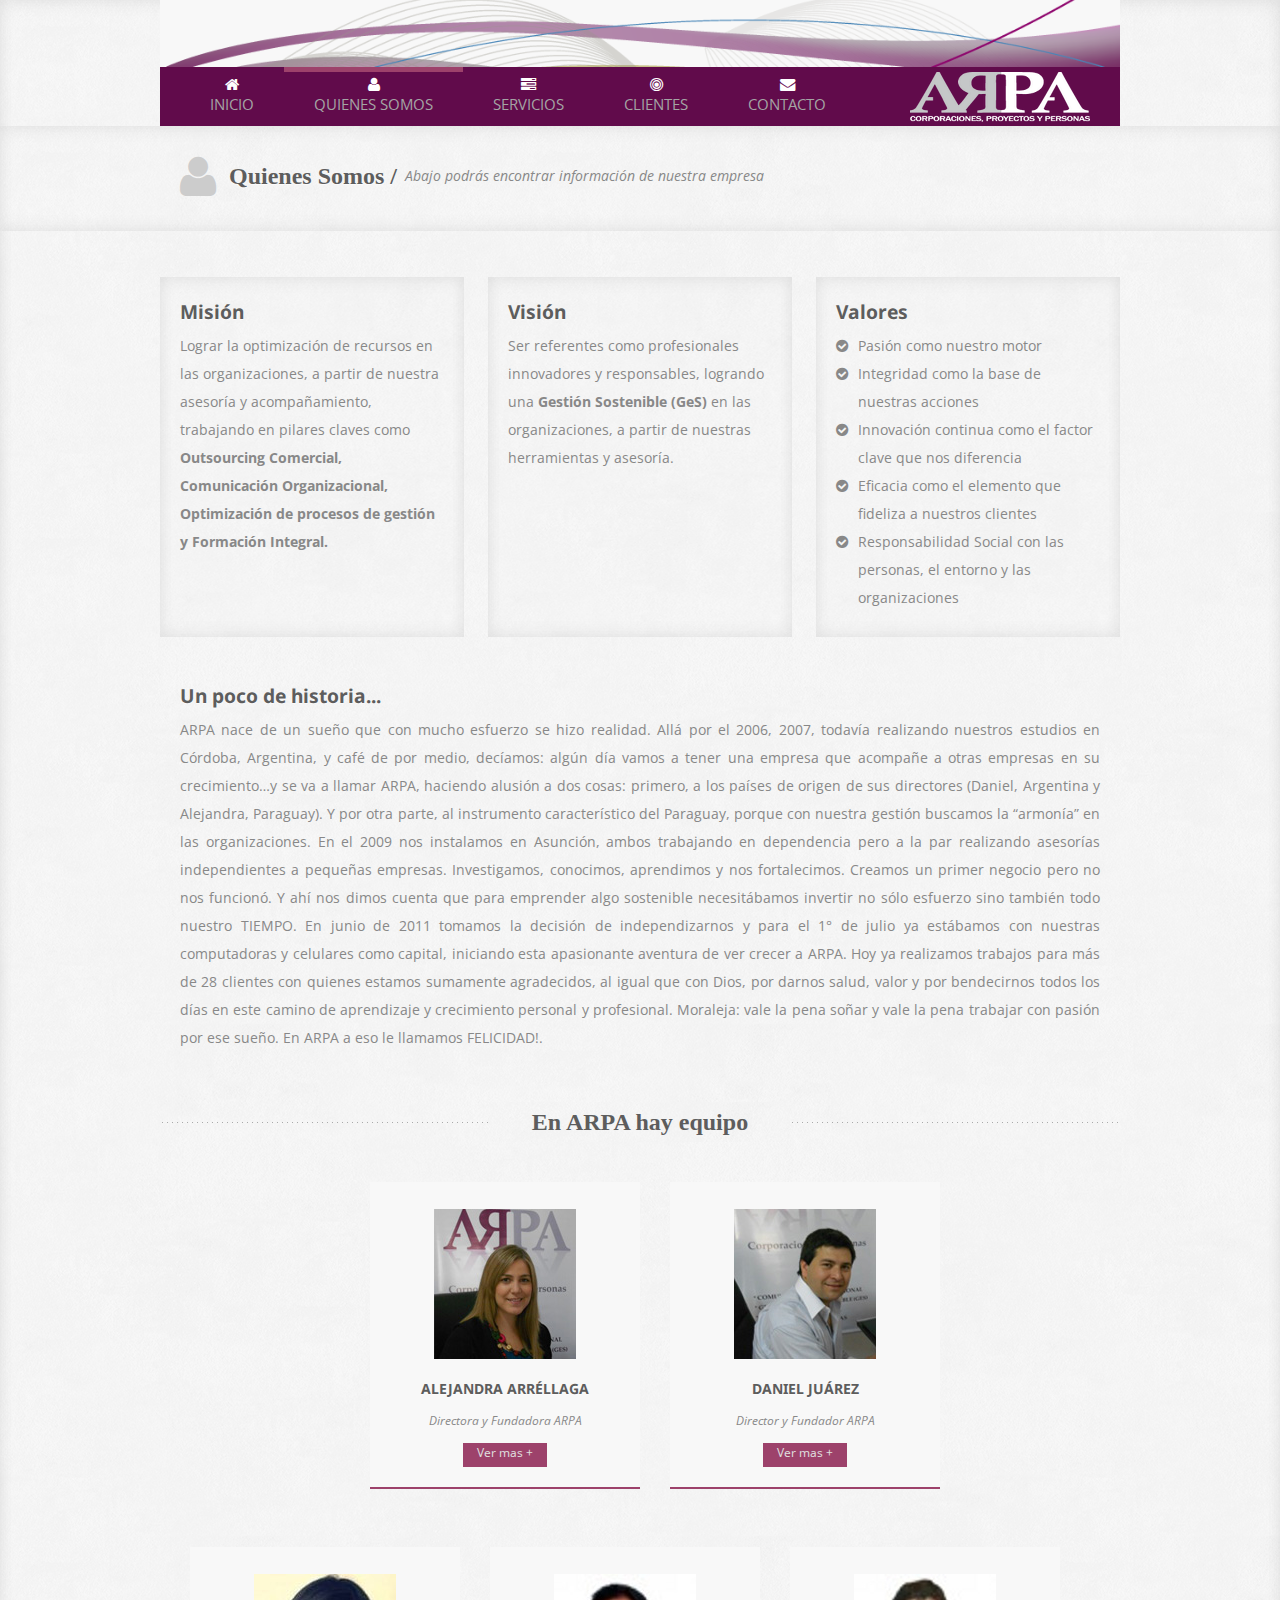
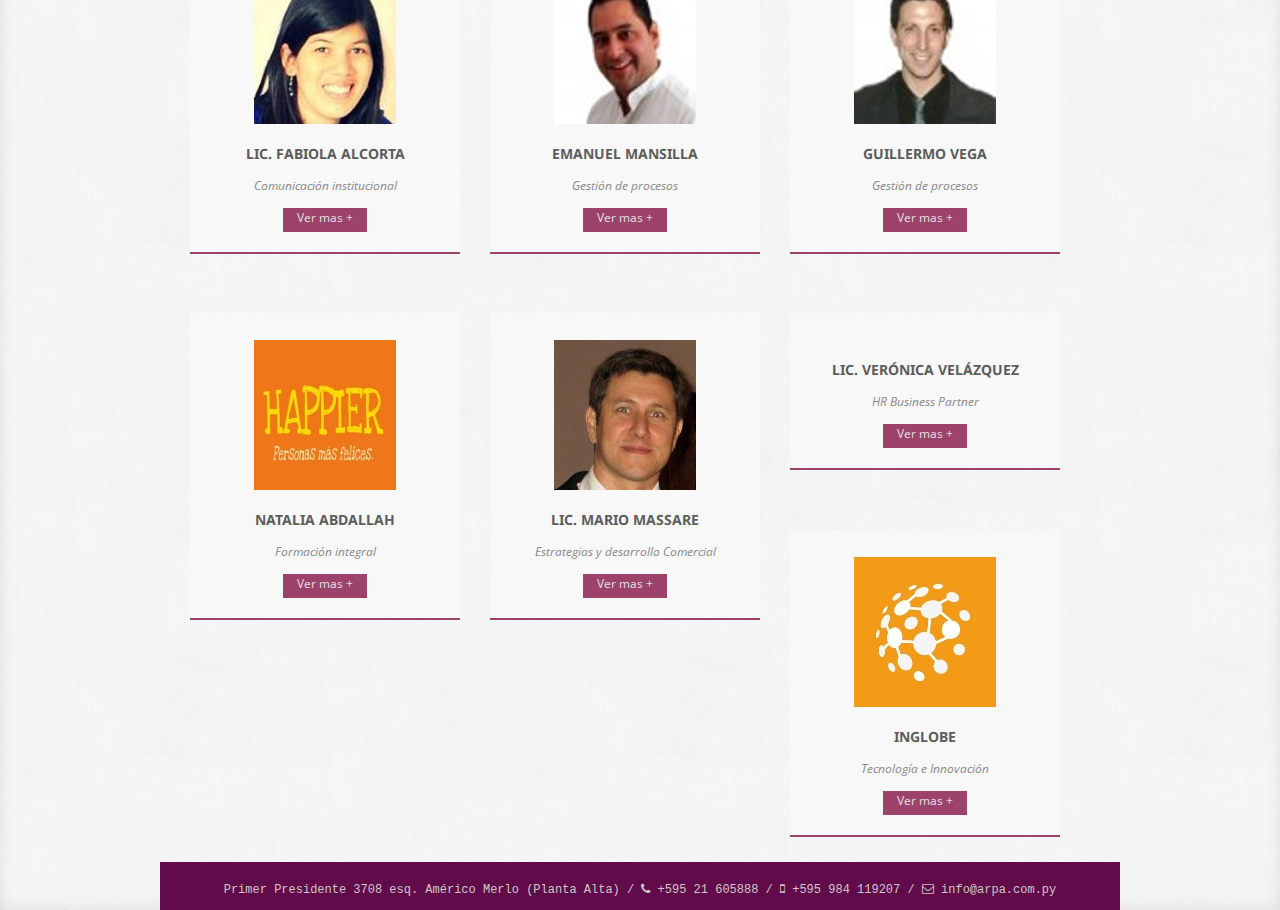
==== commit 0881712b: "addind inglobe partner" ====
--- a/about.html
+++ b/about.html
@@ -244,7 +244,7 @@
                 </div>
                 </div>
                 <div class="row">
-                <div class="team-text span2" data-toggle="modal" role="button"  href="#fabiola">                
+                <div class="team-text span3" data-toggle="modal" role="button"  href="#fabiola">                
 						<div id="fabiola" class="modal hide fade" tabindex="-1" role="dialog" aria-labelledby="myModalLabel" aria-hidden="true">
  						 <div class="modal-header">
     						<h3 id="myModalLabel">Lic. Fabiola Alcorta</h3>
@@ -264,7 +264,7 @@
                           <a href="#">Ver mas +</a>
                     </div>
                 </div>
-                <div class="team-text span2" data-toggle="modal" role="button"  href="#emanuel">
+                <div class="team-text span3" data-toggle="modal" role="button"  href="#emanuel">
                 <!-- Modal -->
 						<div id="emanuel" class="modal hide fade" tabindex="-1" role="dialog" aria-labelledby="myModalLabel" aria-hidden="true">
  						 <div class="modal-header">
@@ -285,7 +285,7 @@
                        <a href="#">Ver mas +</a>
                     </div>
                 </div>
-                <div class="team-text span2" data-toggle="modal" role="button"  href="#guillermo">
+                <div class="team-text span3" data-toggle="modal" role="button"  href="#guillermo">
                 <!-- Modal -->
 						<div id="guillermo" class="modal hide fade" tabindex="-1" role="dialog" aria-labelledby="myModalLabel" aria-hidden="true">
  						 <div class="modal-header">
@@ -294,13 +294,13 @@
   						<div class="modal-body">
   							<img src="assets/img/team/6.jpg" alt="">
    					 <p>Trabajó como Jefe de Gestión de la Calidad en industria Autopartista (Metalúrgica Pollastrini) y en industria de Bio-Ingeniería (Implantes RB). Jefe de Gestión de Mantenimiento en industria de Transporte de Pasajeros (Grupo Flecha Bus).<br></br>
-Participación en proyectos I&D e integrante del Grupo de Investigación en Sistemas y Modelos para la Eficiencia en Organizaciones (GIMSE) de la UTN FRC (Universidad Tecnológica Nacional). Docente en cátedra Simulación - UTN FRC.<br></br>
-Consultor especialista en diseño y desarrollo de simuladores de procesos, utilizando tecnología de eventos discretos.<br></br>
-Desarrollo e implementación de Sistemas de Gestión de Calidad y Mantenimiento</p>
+                    Participación en proyectos I&D e integrante del Grupo de Investigación en Sistemas y Modelos para la Eficiencia en Organizaciones (GIMSE) de la UTN FRC (Universidad Tecnológica Nacional). Docente en cátedra Simulación - UTN FRC.<br></br>
+                    Consultor especialista en diseño y desarrollo de simuladores de procesos, utilizando tecnología de eventos discretos.<br></br>
+                    Desarrollo e implementación de Sistemas de Gestión de Calidad y Mantenimiento</p>
  					 </div>
  						 <div class="modal-footer">
-    					<button class="btn btn-primary">Volver</button>
-  					</div>
+    					   <button class="btn btn-primary">Volver</button>
+  					     </div>
 					</div>
                     <img src="assets/img/team/6.jpg" alt="">
                     <h4>GUILLERMO VEGA</h4>
@@ -309,7 +309,8 @@
                        <a href="#">Ver mas +</a>
                     </div>
                 </div>
-                <div class="team-text span2" data-toggle="modal" role="button"  href="#natalia">
+               
+                <div class="team-text span3" data-toggle="modal" role="button"  href="#natalia">
                 <!-- Modal -->
 						<div id="natalia" class="modal hide fade" tabindex="-1" role="dialog" aria-labelledby="myModalLabel" aria-hidden="true">
  						 <div class="modal-header">
@@ -330,7 +331,7 @@
                     	<a href="#">Ver mas +</a>
                     </div>
                 </div>
-                <div class="team-text span2" data-toggle="modal" role="button"  href="#mario">
+                <div class="team-text span3" data-toggle="modal" role="button"  href="#mario">
                 <!-- Modal -->
                         <div id="mario" class="modal hide fade" tabindex="-1" role="dialog" aria-labelledby="myModalLabel" aria-hidden="true">
                          <div class="modal-header">
@@ -351,12 +352,69 @@
                        <a href="#">Ver mas +</a>
                     </div>
                 </div>
-              </div>
-            
-        </div> 
-
+             
+                <div class="team-text span3" data-toggle="modal" role="button"  href="#veronica">
+                <!-- Modal -->
+                        <div id="veronica" class="modal hide fade" tabindex="-1" role="dialog" aria-labelledby="myModalLabel" aria-hidden="true">
+                         <div class="modal-header">
+                            <h3 id="myModalLabel">Lic. Verónica Velázquez</h3>
+                         </div>
+                        <div class="modal-body">
+                            <img src="assets/img/team/10.jpg" alt="">
+                            <p>
+                                <strong></strong></br>                                
+                                Desarrollo y dictado de proyectos de formacion vinculados a la Gestión de personas.</br>
+                                Outdoors focalizados en generar grupos de trabajo eficaces e integrados.</br>
+                                Workshop para mejorar habilidades de Liderazgo y Comunicacion en mandos medios.</br>
+                                Outsorcing de Recursos Humanos para PYMES.</br>
+                                Entrenamiento en de equipos personalizados.</br>
+                            </p>
+                        </div>
+                        <div class="modal-footer">
+                            <button class="btn btn-primary">Volver</button>
+                        </div>
+                    </div>
+                    <img src="assets/img/team/10.jpg" alt="">
+                    <h4>Lic. Verónica Velázquez</h4>
+                    <p>HR Business Partner</p>
+                    <div class="social-links">
+                       <a href="#">Ver mas +</a>
+                    </div>                    
+                </div>            
+                <div class="team-text span3">
+                <!-- Modal -->
+                        <div id="inglobe" class="modal hide fade" tabindex="-1" role="dialog" aria-labelledby="myModalLabel" aria-hidden="true">
+                         <div class="modal-header">
+                            <h3 id="myModalLabel">Inglobe</h3>
+                         </div>
+                        <div class="modal-body">
+                            <a href="http://inglobe.com.ar/" target="_blank"><img src="assets/img/team/12.png" alt="Inglobe"></a>
+                            <p>
+                                <strong></strong></br>                                
+                                Mantenemos la mirada sobre el mercado y las tendencias de comunicación, sin descuidar las prácticas profesionales más innovadoras.</br>
+
+                                Contamos con formación académica y experiencia en comunicación, sistemas informáticos, liderazgo de equipos, desarrollo de negocios y gestión de proyectos. La heterogeneidad del equipo ha gestado un conocimiento no sólo teórico sino también práctico en la manejo de operaciones, comunicación, marketing, recursos humanos, tecnología y procesos de control de calidad.</br>
+
+                                A lo largo de la vida profesional del equipo de trabajo, se ha demostrado la capacidad para facilitar el cambio, motivar y liderar al personal, gestionar crisis, negociar con los recursos internos y externos, y fortalecer las relaciones interpersonales creando sinergias.</br></br>
+                                <a href="http://inglobe.com.ar/" target="_blank">www.inglobe.com.ar</a></br></br>
+                            </p>
+                            </div>
+                            <div class="modal-footer">
+                                <button data-dismiss="modal" class="btn btn-primary">Volver</button>                                
+                            </div>
+                        </div>
+                    <img src="assets/img/team/11.jpg" href="#inglobe" data-toggle="modal" alt="Inglobe">
+                    <h4>Inglobe</h4>
+                    <p>Tecnología e Innovación</p>
+                    <div class="social-links">
+                       <a href="#inglobe" data-toggle="modal">Ver mas +</a>
+                    </div>
+                </div>
+        </div>
+            
+       
         <!-- Footer -->
-      
+      </div>
       <footer>
             <div class="container">
    	
--- a/assets/css/style.css
+++ b/assets/css/style.css
@@ -289,7 +289,8 @@
 
 .what-we-do .service {
 	 margin-bottom: 60px; 
-	 width: 17.6%;   
+	 width: 17%;   
+     margin-left: 3%;
 	 min-height: 180px;
     padding-bottom: 23px;
     background: #f8f8f8;
@@ -356,10 +357,10 @@
         0 1px 25px 0 rgba(231, 231, 231, 0.32) inset,
         0 -1px 25px 0 rgba(255, 255, 255, 0.18) inset;*/
 }
-.what-we-do .span2:first-child {
+.what-we-do .span3:first-child {
     margin-left: 0;
 }
-.what-we-do .span2:last-child {
+.what-we-do .span3:last-child {
     margin-right: 0;
 }   
 
@@ -1414,7 +1415,6 @@
 	.span10 {
 		width: 95%;
 	}
-	
 }
 @media (min-width: 980px) and (max-width: 1200px) {
 	.span10 {
@@ -1513,6 +1513,14 @@
         padding-left: 0;
         padding-right: 0;
     }
+    .what-we-do .service{
+        margin-left: 0%;
+        width: 100%;
+    }
+    .what-we-do-2 .span3 {
+        margin-left: 0%;
+        width: 100%;
+    }
 	.span10 {
 			width: 95%;
 			}
@@ -1600,7 +1608,15 @@
 		.span10 {
 			width: 95%;
 			}
-    
+        .what-we-do .service{
+        margin-left: 0%;
+        width: 100%;
+    }
+
+    .what-we-do-2 .span3 {
+                margin-left: 0%;
+        width: 100%;
+    }
     .tweet_list {
         height: 10em;
     }
